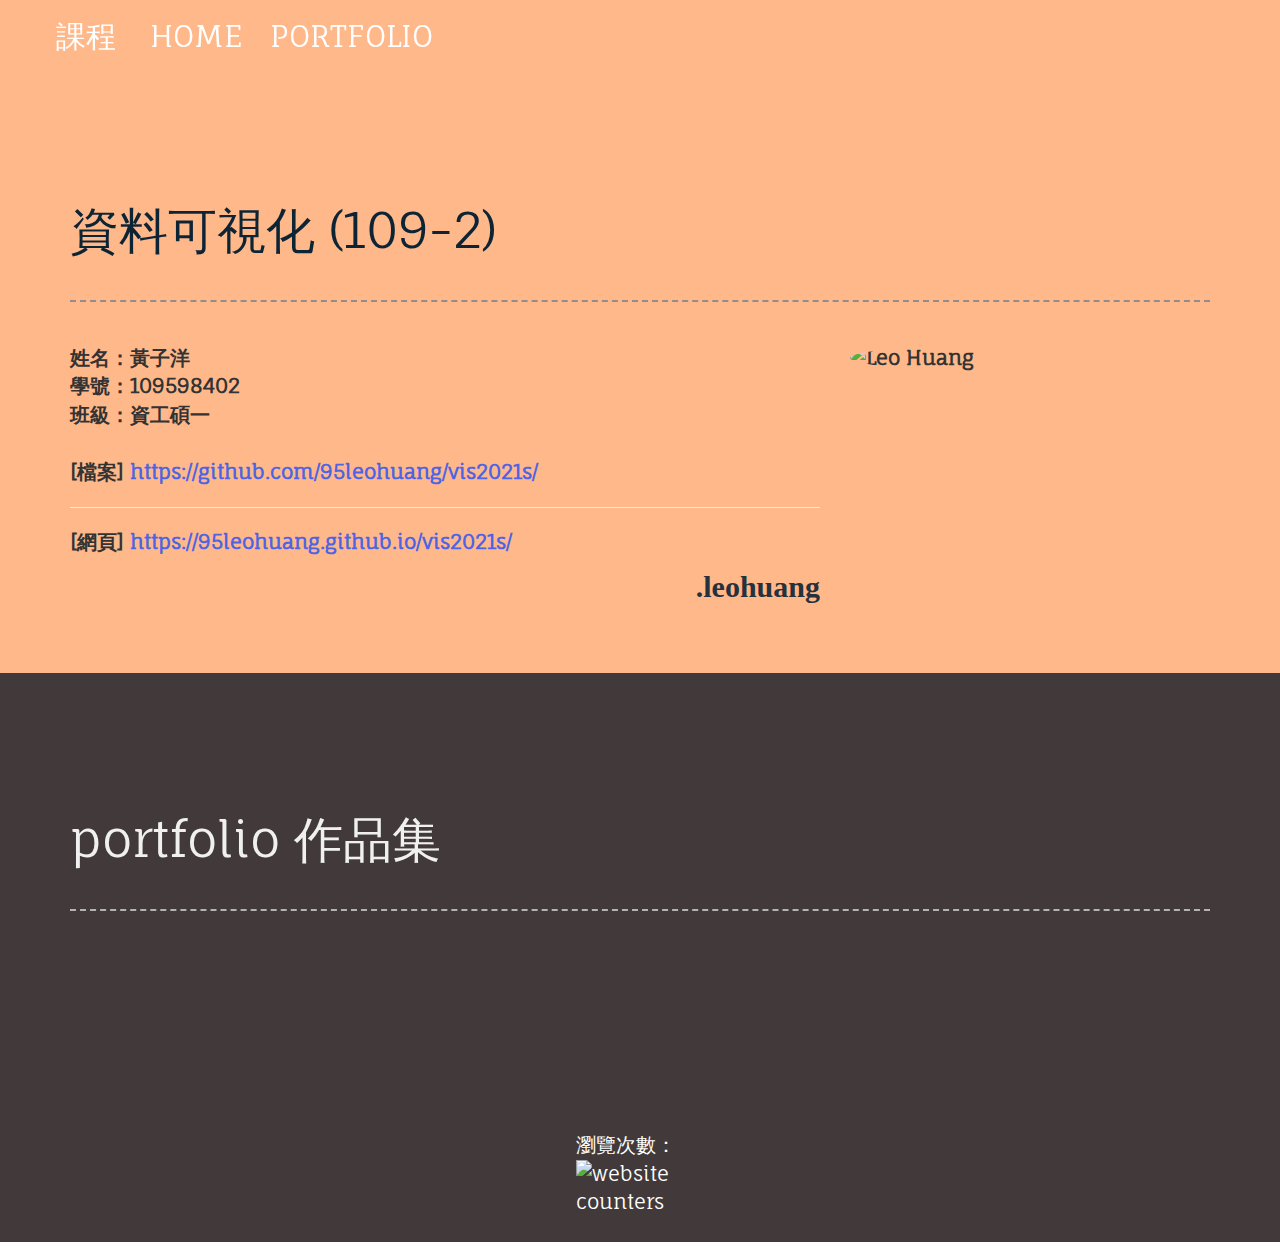
==== index.html @ 287a061d "【Feat】 - add title icon" ====
<!DOCTYPE html>
<html lang="en">

<head>
    <meta charset="UTF-8">
    <title> 資料可視化作品集 </title>
    <link rel='stylesheet' href='https://maxcdn.bootstrapcdn.com/bootstrap/3.3.5/css/bootstrap.min.css'>
    <link rel="stylesheet" href="./style.css">
    <link href='https://fonts.googleapis.com/css?family=Fauna+One' rel='stylesheet' type='text/css'>
    <link href='https://fonts.googleapis.com/earlyaccess/cwtexkai.css' rel='stylesheet' type='text/css'>
    <link rel="icon" href="/Taipei-Tech-Logo.png" type="image/x-icon">
</head>

<body>
    <header>
        <div id="nav">
            <ul>
                <div class="dropdown">
                    <button class="dropbtn">課程</button>
                    <div class="dropdown-content">
                        <a href="https://95leohuang.github.io/ca2021s/" data-offset="-140">電腦動畫(109-2)</a>
                        <a href="https://95leohuang.github.io/vis2021s/" data-offset="-139">資料可視化(109-2)</a>
                    </div>
                </div>
                <li><a href="#about" class="scroller" style="font-family: 'Fauna One', serif;" data-offset="-140">HOME</a></li>
                <li><a href="#portfolio" class="scroller" style="font-family: 'Fauna One', serif;" data-offset="-139">PORTFOLIO</a></li>
            </ul>
        </div>
    </header>

    <!-- LANDING PAGE -->
    <section id="home" class="hidden">
        <!-- OVERLAY -->
        <div class="overlay">
            <!-- PRIMARY NAVIGATION -->
            <nav role="navigation">
                <ul class="vertical-list">
                    <li><a href="#home">Home</a></li>
                    <li><a href="#about">About me</a></li>
                    <li><a href="#portfolio">Portfolio</a></li>
                    <li><a href="#contact">Contact Me</a></li>
                </ul>
            </nav>
            <!-- END OF PRIMARY NAVIGATION -->

            <!-- CONTAINER -->
            <div class="container">
                <h1><span class="logo">lab</span><small>web / automation development</small></h1>
                <ul class="social-links vertical-list">
                    <li><a href="https://twitter.com/" class="noir twitter" target="_blank">Twitter</a></li>
                    <li><a href="" class="noir linkedin" target="_blank">...</a></li>
                    <li><a href="" class="noir freecodecamp" target="_blank">....</a></li>
                </ul>
            </div>
            <!-- END OF CONTAINER -->
        </div>
        <!-- END OF OVERLAY -->
    </section>
    <!-- END OF LANDING PAGE -->

    <!-- ABOUT -->
    <section id="about">
        <div class="container" style="padding-bottom: 5%;">
        </div>
    </section>
    <section id="about">
        <!-- CONTAINER -->
        <div class="container" style="padding-bottom: 5%;">
            <h2>資料可視化 (109-2)</h2>
            <div class="row info">
                <div class="col-sm-8">
                    <table>
                        <tr>
                            <td>姓名：</td>
                            <td>黃子洋</td>
                        </tr>
                        <tr>
                            <td>學號：</td>
                            <td>109598402</td>
                        </tr>
                        <tr>
                            <td>班級：</td>
                            <td>資工碩一</td>
                        </tr>
                    </table>
                    <br> [檔案] <a href="https://github.com/95leohuang/vis2021s/" style="color: rgb(77, 100, 228);">https://github.com/95leohuang/vis2021s/</a>
                    <hr> [網頁] <a href="https://95leohuang.github.io/vis2021s/" style="color: rgb(77, 100, 228);">https://95leohuang.github.io/vis2021s/</a>
                    <p></p>
                    <span class="signature">.leohuang</span>
                </div>

                <div class="col-md-4">
                    <img src="https://hips.hearstapps.com/hmg-prod.s3.amazonaws.com/images/sid0053459-1611141045.jpeg?crop=0.538xw:0.957xh;0.240xw,0&resize=640:*" alt="Leo Huang" class="img-responsive img-circle">
                </div>
            </div>

            <div id="skill-set" class="hidden">
                <h3>Skills</h3>
                <ul class="vertical-list">
                    <li>
                        <ul class="vertical-list skills" id="web-development-skills">
                            <li>HTML</li>
                            <li>CSS</li>
                            <li>JavaScript</li>
                        </ul>
                    </li>
                    <li>
                        <ul class="vertical-list skills" id="automation-skills">
                            <li>AutoHotKey</li>
                        </ul>
                    </li>

                    <li>
                        <ul class="vertical-list skills" id="misc-skills">
                            <li>Regular Expressions</li>
                        </ul>
                    </li>
                </ul>
            </div>
        </div>
        <!-- END OF CONTAINER -->
    </section>
    <!-- END OF ABOUT -->

    <!-- PORTFOLIO -->
    <section id="portfolio">

        <!-- CONTAINER -->
        <div class="container">
            <h2>portfolio 作品集</h2>
        </div>
        <!-- END OF CONTAINER -->

        <div id="portfolioContainer" class="container">
            <section class="hidden">
                <!-- OVERLAY -->
                <div class="overlay" onclick="location.href='./lab00/index.html'">
                    <!-- DESCRIPTION -->
                    <div class="description">
                        <p style="font-size:medium;">
                            上傳第一份svg檔案.
                        </p>

                        <h6>Tools<span class="glyphicon glyphicon-cog"></span></h6>
                        <ul class="tools vertical-list">
                            <li>SVG</li>
                        </ul>
                    </div>
                    <!-- END OF DESCRIPTION -->

                    <img src="./lab00/1.svg" alt="LAB 00" height="300">
                    <h4 class="heading">LAB 00<span class="glyphicon glyphicon-hand-up"></span>github / python 指令 http.server / localhost</h4>
                </div>


                <!-- END OF OVERLAY -->
            </section>
            <!-- END OF SECTION -->

    </section>
    <!-- END OF PORTFOLIO -->

    <!-- CONTACT PAGE -->
    <section id="contact" class="hidden">
        <div class="overlay">
            <div class="container">
                <h2>get in touch...</h2>

                <div class="row">
                    <div class="col-lg-9">
                        <form role="form" method="POST">
                            <div class="form-group">
                                <label for="nameTXT">Your Name</label>
                                <input type="text" id="nameTXT" name="nameTXT">
                            </div>

                            <div class="form-group">
                                <label for="emailTXT">Email Address</label>
                                <input type="email" id="emailTXT" name="emailTXT">
                            </div>

                            <div class="form-group">
                                <label for="subjectTXT">Subject</label>
                                <input type="text" id="subjectTXT" name="subjectTXT">
                            </div>

                            <div class="form-group">
                                <label for="messageTXT">Message</label>
                                <textarea cols="36" rows="8" id="messageTXT" name="messageTXT"></textarea>
                            </div>

                            <button type="submit" class="noir" id="submitBTN" name="submitBTN"><span
									class="glyphicon glyphicon-send"></span>Send</button>
                        </form>
                    </div>

                    <div class="col-lg-3 overflow">
                        <ul class="social-links vertical-list">
                            <li><a href="https://twitter.com/labDevelopments" class="noir twitter" target="_blank">Twitter</a></li>
                            <li><a href="https://www.planecode.co.uk" class="noir linkedin" target="_blank">Blog</a>
                            </li>
                            <li><a href="https://www.freecodecamp.com/labriffa" class="noir freecodecamp" target="_blank">freeCodeCamp</a></li>
                        </ul>
                    </div>
                </div>
            </div>
        </div>
    </section>
    <!-- END OF CONTACT PAGE -->

    <!-- VISITOR -->
    <section id="visitor">
        <!-- https://www.freecounterstat.com" title="free counters" -->
        <p>瀏覽次數：
            <img src="https://counter6.stat.ovh/private/freecounterstat.php?c=4xp4p35da79q4kdstlllm3tlbmlhjc61" title="website counters" alt="website counters"></p>
    </section>
    <!-- END OF VISITOR -->

    <!-- POPUP -->
    <section id="popupContainer">
    </section>
    <!-- END OF POPUP -->

    <!-- partial -->
    <script src='https://cdnjs.cloudflare.com/ajax/libs/jquery/2.1.3/jquery.min.js'></script>
    <script src="https://d3js.org/d3.v3.js"></script>
    <script src="./script.js"></script>
</body>

</html>
---- style.css ----
body {
    font-family: "Fauna One", serif;
    font-size: 20px;
}

li {
    list-style: none;
}

a {
    color: white;
}

a:hover,
a:focus {
    color: white;
    text-decoration: none;
}

h1 {
    color: white;
    text-align: center;
    margin-top: 4%;
    font-size: 412.5%;
}

h1>small {
    display: block;
    color: white;
}

h2 {
    font-size: 245%;
    margin-top: 140px;
}

h2:after {
    display: block;
    margin: 42px 0;
    content: "";
}

h3 {
    font-weight: bold;
}

h4 {
    font-size: 92%;
}

h6 {
    color: #f0f0f0;
}

h1 .logo {
    font-size: 230%;
    font-family: "Brush Script MT", cursive;
    width: 200px;
    margin-left: -20px;
}


/* ELEMENTS */

.noir {
    display: block;
    background-color: black;
    padding: 18px;
    border: 3px solid white;
}

.vertical-list li {
    float: left;
}

.blue-border {
    border: 2px solid #114190;
}

.magenta-border {
    border: 2px solid #e11a61;
}

.purple-border {
    border: 2px solid #9d1098;
}

.red-border {
    border: 2px solid #9d102b;
}


/* END OF ELEMENTS */

.overflow {
    overflow: hidden;
}

.overlay {
    background-color: rgba(4, 14, 22, 0.83);
    height: 100%;
    width: 100%;
    padding-bottom: 80px;
}

.hidden {
    display: none;
}

.CenterContainer {
    position: relative;
}

.closeBg {
    border-radius: 25px;
    position: absolute;
    top: 15px;
    right: 12px;
    width: 30px;
    height: 30px;
    background-color: white;
}

.AbsoluteCenter {
    border-radius: 25px;
    height: 90%;
    /* Set your own height: percents, ems, whatever! */
    width: 80%;
    /* Set your own width: percents, ems, whatever! */
    overflow: auto;
    /* Recommended in case content is larger than the container */
    margin: auto;
    /* Center the item vertically & horizontally */
    position: fixed;
    /* Break it out of the regular flow */
    top: 0;
    left: 0;
    bottom: 0;
    right: 0;
    background-color: azure;
    -webkit-animation-name: cssAnimation;
    -webkit-animation-duration: 0.5s;
    -webkit-animation-iteration-count: 1;
    -webkit-animation-timing-function: ease;
    -webkit-animation-fill-mode: forwards;
    /* Set the bounds in which to center it, relative to its parent/container */
}

@-webkit-keyframes cssAnimation {
    from {
        -webkit-transform: scaleX(0%) scaleY(0%);
    }
    to {
        -webkit-transform: scaleX(100%) scaleY(100%);
    }
}

#nav {
    background: url("http://thumb1.shutterstock.com/display_pic_with_logo/1487123/134611310/stock-vector-colorful-geometric-background-with-triangles-vector-eps-134611310.jpg");
    position: fixed;
    z-index: 1000;
    top: 0;
    left: 0;
    width: 100%;
    font-family: 'cwTeXKai', serif;
    font-size: 30px;
}

#nav ul {
    list-style: none;
}

#nav li {
    display: inline-block;
    padding: 10px;
}

#nav li:hover {
    background: aquamarine;
}

#nav li:hover a {
    color: black;
}

.dropbtn {
    background-color: transparent;
    padding: 16px;
    border: none;
    color: white;
}

.dropdown {
    position: relative;
    display: inline-block;
}

.dropdown-content {
    display: none;
    position: absolute;
    background-color: aquamarine;
    min-width: 160px;
    box-shadow: 0px 8px 16px 0px rgba(0, 0, 0, 0.2);
    z-index: 1;
}

.dropdown-content a {
    color: black;
    padding: 12px 16px;
    text-decoration: none;
    display: block;
    width: 300px;
}

.dropdown-content a:hover {
    background-color: rgb(127, 193, 255);
}

.dropdown:hover .dropdown-content {
    display: block;
}

.dropdown:hover .dropbtn {
    color: black;
    background-color: aquamarine;
}

.AbsoluteCenter90 {
    height: 95%;
    /* Set your own height: percents, ems, whatever! */
    width: 100%;
    /* Set your own width: percents, ems, whatever! */
    overflow: auto;
    /* Recommended in case content is larger than the container */
    margin: auto;
    /* Center the item vertically & horizontally */
    position: absolute;
    /* Break it out of the regular flow */
    top: 10;
    left: 0;
    bottom: 0;
    right: 0;
    z-index: 2000;
    /* Set the bounds in which to center it, relative to its parent/container */
}

.AbsoluteFullCenter {
    z-index: 2000;
    height: 100%;
    /* Set your own height: percents, ems, whatever! */
    width: 100%;
    /* Set your own width: percents, ems, whatever! */
    overflow: auto;
    /* Recommended in case content is larger than the container */
    margin: auto;
    /* Center the item vertically & horizontally */
    position: fixed;
    /* Break it out of the regular flow */
    top: 0;
    left: 0;
    bottom: 0;
    right: 0;
    background-color: rgb(0 0 0 / 50%);
    /* Set the bounds in which to center it, relative to its parent/container */
}

#visitor {
    background-color: #423a3a;
}

#visitor p {
    display: block;
    margin-left: auto;
    margin-right: auto;
    margin-top: 0;
    padding-top: 0;
    padding-bottom: 2%;
    width: 10%;
    color: white;
}

#close {
    position: absolute;
    right: 0px;
    color: red;
    font-size: 40px;
    padding: 10px;
}

#close:hover {
    color: crimson;
    font-size: 45px;
    padding: 5px;
}

#home {
    background: url("https://static.pexels.com/photos/232/apple-iphone-books-desk-large.jpg") no-repeat;
    width: 100%;
    background-size: cover;
}

#home nav {
    margin: 0 auto;
    width: 700px;
    padding-top: 80px;
}

#home nav ul {
    overflow: hidden;
}

#home nav ul li {
    width: 25%;
}

#home nav a {
    padding: 16px;
    padding-right: 30px;
    display: table-cell;
}

#home nav.fixed {
    position: fixed;
    top: 0;
    left: 0;
    width: 100%;
    background-color: black;
    z-index: 999;
    padding: 0;
    transition: background-color 0.8s;
}

#home nav.fixed ul {
    max-width: 700px;
    margin: 0 auto;
}

#about::before {
    /* height: 0px;
	width: 0px;
	border-left: 30px solid transparent;
	border-right: 30px solid transparent;
	border-top: 30px solid #131c23;
	margin: 0 auto;
	content: "";
	display: block; */
}

#about {
    background-color: #ffb88a;
}

.social-links {
    margin-top: 100px;
    overflow: hidden;
    padding: 0;
    display: table;
    margin: 0 auto;
    margin-top: 90px;
}

.social-links li {
    display: inline-table;
    margin-right: 10px;
}

.twitter {
    border-color: #55acee;
}

.linkedin {
    border-color: #0077b5;
}

.freecodecamp {
    border-color: #4a2b0f;
}

.twitter:hover {
    background-color: #55acee;
    transition: background-color 0.4s;
}

.linkedin:hover {
    background-color: #0077b5;
    transition: background-color 0.4s;
}

.freecodecamp:hover {
    background-color: #4a2b0f;
    transition: background-color 0.4s;
}

#about .info {
    font-weight: bolder;
    display: flex;
    flex-direction: row;
}

#about h2 {
    color: #0d2435;
}

#about h2::after {
    border-bottom: 2px dashed #918d8d;
}

#about .info p {
    line-height: 270%;
}

#about .signature {
    font-family: "Brush Script MT", cursive;
    font-size: 150%;
    float: right;
    color: #0d2435;
    opacity: 0.9;
}

#skill-set {
    margin-top: 80px;
    padding-bottom: 80px;
}

#skill-set ul {
    overflow: hidden;
}

#web-development-skills {
    background-color: #114190;
}

#automation-skills {
    background-color: #e11a61;
}

#misc-skills {
    background-color: #9d1098;
}

.skills {
    color: white;
}

.skills li {
    padding: 20px;
}

#portfolio {
    background-color: #423a3a;
    padding-bottom: 80px;
}

#portfolio h2 {
    color: #f0f0f0;
    margin-bottom: 140px;
}

#portfolio h2:after {
    border-bottom: 2px dashed #b4b4b4;
}

#portfolio .row {
    margin: 0px;
    box-sizing: border-box;
    padding: 0 60px;
}

#portfolio .heading {
    color: #f0f0f0;
    padding: 15px;
    text-align: center;
    position: absolute;
    font-size: 25px;
    letter-spacing: 2px;
    font-weight: 900;
}

#portfolio .heading span {
    color: #635757;
    display: block;
    margin: 40px 0px;
    font-size: 200%;
}

#portfolio .description {
    position: absolute;
    top: 0px;
    left: 0px;
    padding: 15px;
}

#portfolio .description>* {
    display: none;
}

#portfolio .description>h6 {
    font-size: 72%;
}

#portfolio .description>p {
    font-size: 20px;
}

#portfolio p {
    color: #f0f0f0;
    /*display: none;*/
    margin-bottom: 30px;
    line-height: 230%;
}

#portfolio p,
.tools {
    width: 100%;
}

.description span {
    margin-left: 10px;
}

.description .tools {
    margin-top: 20px;
    overflow: hidden;
}

.description .tools li {
    margin-right: 10px;
    padding: 10px;
    -webkit-text-stroke: 2px black;
    font-family: sans;
    color: red;
    font-size: large;
}

#portfolio div section {
    cursor: pointer;
}

#portfolio div:nth-child(odd) section {
    background-color: #483f3f;
    padding: 10px;
    border: 3px solid #4d4343;
}

#portfolio div:nth-child(even) section {
    background-color: #3d3636;
    padding: 10px;
    border: 3px solid #393333;
}

#portfolio img {
    width: 100%;
}

#portfolio section {
    height: 100%;
    margin-bottom: 20px;
}

#portfolio .overlay {
    position: relative;
    padding-bottom: 0px;
    min-height: 550px;
    overflow: auto;
}

#portfolio .description h4 {
    color: white;
}

#portfolio .heading {
    position: relative;
    margin: 0 auto;
}

#portfolio section {
    width: 50%;
    float: left;
}

#portfolio section:hover .overlay img {
    opacity: 0;
    transition: opacity 0.32s;
}

#portfolio section:hover .description {
    top: 140px;
    transition: top 0.5s;
}

#portfolio section:hover .overlay .heading span {
    -webkit-transform: rotate(180deg);
    position: relative;
    top: -80px;
    left: -30px;
    color: rgba(4, 14, 22, 0.83);
}

#portfolio section:hover .overlay .description>* {
    display: block;
}

#portfolio section:hover .overlay .heading {
    position: absolute;
    top: -60px;
    transition: top 0.9s;
}

#contact {
    background: url("https://res.cloudinary.com/dj7k0lade/image/upload/v1526689027/codepen/portfolio/map.jpg") no-repeat;
    background-size: cover;
}

#contact .overlay {
    background: rgba(0, 0, 0, 0.968);
}

#contact h2 {
    color: white;
}

#contact h2:after {
    border-bottom: 2px dashed white;
}

#contact form {
    position: relative;
}

#contact .form-group label {
    display: block;
    color: white;
    font-weight: normal;
}

#contact .form-group input,
#contact .form-group textarea {
    outline: none;
    border: 0;
    border-bottom: 6px solid #114190;
    padding: 9px;
    background-color: #2b2b2b;
    color: white;
}

#contact .form-group input#emailTXT {
    width: 75%;
    border-bottom: 6px solid #e11a61;
}

#contact .form-group input#emailTXT {
    border-bottom: 6px solid #e11a61;
}

#contact .form-group input#subjectTXT {
    width: 55%;
    border-bottom: 6px solid #9d1098;
}

#contact .form-group input#messageTXT {
    border-bottom: 6px solid #9d1098;
}

#contact .form-group #messageTXT {
    border-bottom: 6px solid #9d102b;
    resize: none;
}

#contact #submitBTN {
    color: white;
}

#contact #submitBTN:hover {
    background-color: white;
    color: black;
    transition: background-color 0.4s;
}

#contact #submitBTN span {
    margin-right: 20px;
}

#contact .social-links li {
    margin-bottom: 20px;
}


/* Media Queries */

@media screen and (max-width: 1200px) {
    #portfolio [class^="col"] section {
        width: 80%;
        margin-right: auto;
        margin-left: auto;
        margin-bottom: 10px;
        min-height: 400px;
    }
    #portfolio .overlay {
        width: 100%;
        height: auto;
    }
    #portfolio section:hover .overlay .heading span {
        -webkit-transform: rotate(90deg);
        top: 70px;
        left: -240px;
        position: relative;
    }
}

@media screen and (max-width: 790px) {
    body {
        font-size: 18px;
        text-align: center;
    }
    h2 {
        margin-top: 80px;
    }
    input {
        text-align: center;
    }
    #about img {
        display: block;
        margin: 0 auto;
        width: 30%;
    }
    #about .info {
        flex-direction: column-reverse;
    }
    #skill-set .skills {
        margin-top: 20px;
    }
    form {
        text-align: left;
    }
    #portfolio .description p {
        margin-top: 40px;
    }
    #portfolio section {
        font-size: 10px;
    }
    #portfolio .overlay>* {
        font-size: 200%;
    }
    #portfolio p,
    h6 {
        text-align: left;
    }
    #contact textarea {
        width: 90%;
    }
}

@media screen and (max-width: 570px) {
    #home nav {
        width: inherit;
    }
    #about .signature {
        float: none;
    }
    #portfolio h2 {
        margin-bottom: 0;
    }
    #portfolio section img {
        display: none;
    }
    #portfolio section {
        width: 100%;
    }
    #portfolio .description>* {
        display: block;
    }
    #portfolio .description {
        display: table-footer-group;
    }
    #portfolio .heading {
        display: table-header-group;
        font-size: 180%;
        text-align: left;
    }
    #portfolio .overlay {
        min-height: auto;
        padding: 20px;
    }
    #portfolio .description {
        top: 100px;
        position: static;
    }
    #portfolio section {
        min-height: auto;
    }
    #portfolio section:hover .overlay .heading {
        position: relative;
        top: -0px;
        color: white;
        -webkit-transition: none;
    }
    #portfolio .heading span {
        display: none;
    }
}

@media screen and (max-width: 480px) {
    .social-links li {
        display: block;
        width: 100%;
    }
    .social-links {
        width: 100%;
    }
    h1 {
        font-size: 300%;
    }
    #about img {
        width: 60%;
    }
    #skill-set #web-development-skills::before {
        display: none;
    }
    #skill-set .skills {
        width: 100%;
        display: block;
    }
    #portfolio .overlay {
        height: 70%;
    }
}
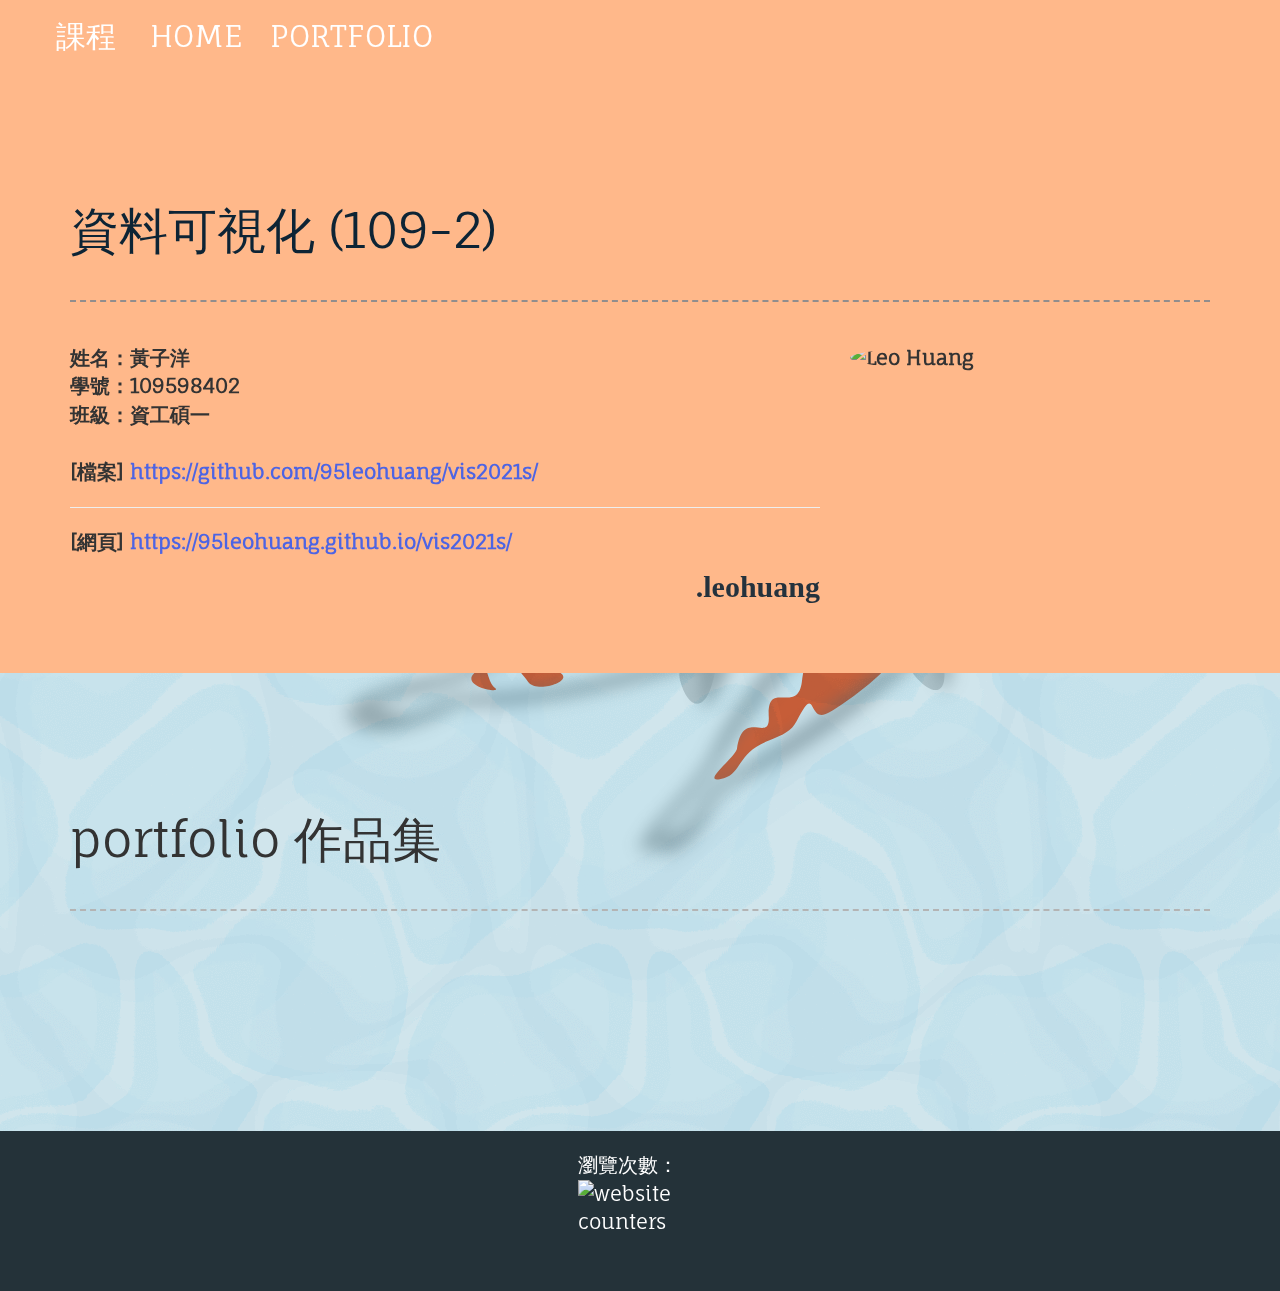
==== commit a00d8dd7: "【Feat】 - hompage add fish animation" ====
--- a/index.html
+++ b/index.html
@@ -8,7 +8,7 @@
     <link rel="stylesheet" href="./style.css">
     <link href='https://fonts.googleapis.com/css?family=Fauna+One' rel='stylesheet' type='text/css'>
     <link href='https://fonts.googleapis.com/earlyaccess/cwtexkai.css' rel='stylesheet' type='text/css'>
-    <link rel="icon" href="/Taipei-Tech-Logo.png" type="image/x-icon">
+    <link rel="icon" href="./Taipei-Tech-Logo.png" type="image/png">
 </head>
 
 <body>
@@ -157,6 +157,84 @@
             </section>
             <!-- END OF SECTION -->
 
+            <svg xmlns:rdf="http://www.w3.org/1999/02/22-rdf-syntax-ns#" xmlns="http://www.w3.org/2000/svg" height="100%" width="100%" version="1.1" xmlns:cc="http://creativecommons.org/ns#" xmlns:xlink="http://www.w3.org/1999/xlink" viewBox="0 0 800 600" xmlns:dc="http://purl.org/dc/elements/1.1/"
+                style="background-color: rgba(128, 255, 255, 0.0); position: fixed; top: 0px; left: 0px; border: none; z-index: -2;" class="" id="fish">
+      
+                <defs>
+                 <linearGradient id="c">
+                  <stop style="stop-color:#fff" offset="0"></stop>
+                  <stop style="stop-color:#fff;stop-opacity:.5" offset="1"></stop>
+                 </linearGradient>
+                 <linearGradient id="d">
+                  <stop style="stop-color:#fff" offset="0"></stop>
+                  <stop style="stop-color:#999;stop-opacity:.5" offset="1"></stop>
+                 </linearGradient>
+                 <filter id="f" style="color-interpolation-filters:sRGB" height="1.3425" width="1.0727" y="-.17124" x="-.036372">
+                  <feGaussianBlur stdDeviation="14.440955"></feGaussianBlur>
+                 </filter>
+                 <linearGradient id="a" y2="351.82" xlink:href="#d" gradientUnits="userSpaceOnUse" x2="318.77" gradientTransform="matrix(.37288 0 0 .37288 -80.676 -131.19)" y1="350.78" x1="231.86"></linearGradient>
+                 <linearGradient id="b" y2="357.85" xlink:href="#c" gradientUnits="userSpaceOnUse" x2="846.56" gradientTransform="matrix(.37288 0 0 .37288 -80.676 -131.19)" y1="332.56" x1="725.25"></linearGradient>
+                 <filter id="e" style="color-interpolation-filters:sRGB" height="1.2108" width="1.0839" y="-.10538" x="-.041939">
+                  <feGaussianBlur stdDeviation="5.629441"></feGaussianBlur>
+                 </filter>
+                </defs>
+               
+                 <g transform="scale (-1, 1)">
+                 <animateMotion repeatCount="indefinite" dur="120s" rotate="auto" path="M 419.5972,417.26563 C 528.38846,374.24226 847.9568,314.62927 869.6762,111.3908 242.34063,-91.716151 22.747065,173.16756 -72.947478,526.67616 553.22353,456.20976 229.82705,-5.4044452 753.53301,-68.455061 763.53137,121.11988 653.45358,633.39294 32.862669,652.85276 99.111773,540.00886 296.35445,466.00409 419.5972,417.26563 Z"></animateMotion>
+                  <path style="fill-rule:evenodd;fill:url(#a)" d="M 0,-26.10285 C 23.043887,-70.9619 39.831512,-62.40596 38.061354,-39.59567 36.593575,-20.68186 0,-26.10285 0,-26.10285 Z m 0,49.879888 c 23.043887,44.85905 39.831512,36.30311 38.061354,13.49282 C 36.593575,18.356048 0,23.777038 0,23.777038 Z">
+                   <animateTransform attributeName="transform" values="1,1; 0.7,1; 1,1" dur="2.5s" type="scale" repeatCount="indefinite"></animateTransform>
+                  </path>
+                  <path style="fill-rule:evenodd;fill:url(#b)">
+                   <animate attributeName="d" values="m-64.63-3.5641c0.41199-19.733 43.925-30.107 96.97-26.684 41.329 2.6669 85.657 14.306 130.05 16.898 34.305 2.0031 79.135-32.181 74.104-16.011-10.42 33.494-41.73 17.825-72.17 33.045-40.63 20.314-93.975 22.033-135.04 21.043-54.985-1.326-94.331-8.154-93.91-28.291;
+               
+                    m-64.453-1.635c2.5983-19.566 41.039-24.959 94.173-26.477 41.398-1.1825 95.504-0.04932 136.48 17.206 31.671 13.336 89.37 25.663 73.519 31.624-32.83 12.347-43.6-19.11-77.38-14.921-45.08 5.591-89.581 18.285-130.56 21.112-54.874 3.7865-98.886-8.5784-96.235-28.544;
+               
+                    m-64.63-3.5641c0.41199-19.733 43.925-30.107 96.97-26.684 41.329 2.6669 85.657 14.306 130.05 16.898 34.305 2.0031 79.135-32.181 74.104-16.011-10.42 33.494-41.73 17.825-72.17 33.045-40.63 20.314-93.975 22.033-135.04 21.043-54.985-1.326-94.331-8.154-93.91-28.291" dur="4s" repeatCount="indefinite"></animate>
+                  </path>
+                  <path style="fill:#fc4504;fill-rule:evenodd">
+                   <animate attributeName="d" values="m150.08 3.1187c4.4377-8.5618-6.0822-22.461 9.946-14.458 9.5966 4.7919-12.581 19.543-9.946 14.458m-45.216 6.1688c6.9071-10.674-7.2164-33.259 14.173-24.458 17.362 7.1443 11.972 11.424 8.7488 22.34-2.6763 9.0623-27.673 9.4594-22.922 2.1176m-149.54-8.9573c12.73-5.5753 6.8366-27.75 30.956-22.682 6.3371 1.3317 6.269 8.1163 31.114-4.0824 3.5474-1.7418 79.819-6.0411 56.785 21.4-11.919 14.192 29.278 11.094-10.929 24.706-20.188 6.835-53.801 0.427-39.523-15.184 7.526-8.2279-8.467-11.516-20.576 3.685-15.612 19.599-75.285 4.18-47.832-7.8432;
+               
+                    m149.36 1.7748c6.1157-7.4563 0.009-23.598 13.291-11.576 7.9526 7.1982-16.923 16.004-13.291 11.576m-44.26 2.9962c6.6035-10.864-7.2717-33.541 14.058-24.595 17.313 7.2616 12.092 11.954 8.3459 22.702-3.11 8.9227-26.946 9.3656-22.404 1.8929m-149.93-0.7982c12.989-4.9434 6.8297-26.792 30.983-21.886 6.3459 1.2889 5.7174 8.4141 29.749-5.3171 3.4314-1.9606 77.993-13.542 57.775 16.035-10.46 15.297 30.252 7.8723-8.288 25.668-19.351 8.936-54.498 5.237-41.227-11.238 6.996-8.6837-9.03-10.598-20.655 4.975-14.988 20.08-76.351 2.424-48.34-8.2373;
+               
+                    m150.08 3.1187c4.4377-8.5618-6.0822-22.461 9.946-14.458 9.5966 4.7919-12.581 19.543-9.946 14.458m-45.216 6.1688c6.9071-10.674-7.2164-33.259 14.173-24.458 17.362 7.1443 11.972 11.424 8.7488 22.34-2.6763 9.0623-27.673 9.4594-22.922 2.1176m-149.54-8.9573c12.73-5.5753 6.8366-27.75 30.956-22.682 6.3371 1.3317 6.269 8.1163 31.114-4.0824 3.5474-1.7418 79.819-6.0411 56.785 21.4-11.919 14.192 29.278 11.094-10.929 24.706-20.188 6.835-53.801 0.427-39.523-15.184 7.526-8.2279-8.467-11.516-20.576 3.685-15.612 19.599-75.285 4.18-47.832-7.8432" dur="4s" repeatCount="indefinite"></animate>
+                  </path>
+                  <path style="opacity:.5;filter:url(#e);fill:#4d4d4d;fill-rule:evenodd">
+                   <animate attributeName="d" values="m -57.196708,-2.581001 c -0.87019,-15.056 31.404,-23.909 74.478,-23.539 42.995,0.3688 94.881998,11.655 143.859998,14.907 34.288,2.2763 71.12742,-26.592635 64.25342,-14.189635 l 23.19427,-1.599421 c -1.77488,-8.558558 -21.27704,-10.820061 -67.76698,5.949057 -19.24,6.939 -63.20944,-6.106966 -158.303686,-15.658864 -10.577423,-1.062467 14.196372,-38.315618 -5.919168,-21.366602 l 0.0022,0 c -9.2450678,7.365602 -20.7505,20.303696 -29.653,21.264466 -83.2062,8.979 -76.9662,58.5991 -0.2172,66.365 8.568,0.867 7.1723523,7.843411 22.232,21.476 C 36.05738,75.553814 8.4331647,30.424186 19.047812,30.340534 161.73976,29.216 163.8751,1.6248725 185.1651,2.753 c 38.554,2.0429231 65.96264,-17.079311 63.6823,-28.075304 l -24.09875,0.953362 c -17.01,30.6809999 -30.80236,12.492941 -62.00236,26.085941 -47.22,20.568 -104.789998,20.064 -146.899998,17.598 -42.971,-2.517 -72.305,-8.971 -73.052,-21.896;
+               
+                    m -57.182838,0.103 c 0.329,-15.077 29.974,-20.682 72.987,-23.012 42.934,-2.325 101.589998,-2.787 147.889998,13.529 32.41,11.422 79.60606,20.916788 65.77606,24.026788 l 21.36631,3.297472 C 255.70435,9.8745943 240.251,-2.2681255 188.366,-10.406 c -20.2,-3.169 -47.62888,-25.963848 -165.819025,-24.265534 -10.63,0.031 15.117635,-42.70161 -9.399894,-19.725466 l 8.9e-5,0 c -9.427,9.07 -17.5321,20.9972 -26.428,22.018 -83.14367,9.54 -76.56967,59.1168 0.23033,66.365 8.573,0.809 9.729,7.681 25.386,20.622 C 41.812246,77.941212 8.6050169,34.491797 19.144017,33.223797 165.45156,18.280466 162.5105,2.125 181.0305,12.683 c 31.90486,18.184588 63.30379,16.349914 68.90154,7.070225 L 228.1781,15.034424 C 193.9481,22.728424 195.47416,-1.186 161.76416,3.505 c -51.02,7.099 -102.349998,18.844 -144.529998,19.021 -43.047,0.18 -74.695,-9.48 -74.413,-22.423;
+               
+                    m -57.196708,-2.581001 c -0.87019,-15.056 31.404,-23.909 74.478,-23.539 42.995,0.3688 94.881998,11.655 143.859998,14.907 34.288,2.2763 71.12742,-26.592635 64.25342,-14.189635 l 23.19427,-1.599421 c -1.77488,-8.558558 -21.27704,-10.820061 -67.76698,5.949057 -19.24,6.939 -63.20944,-6.106966 -158.303686,-15.658864 -10.577423,-1.062467 14.196372,-38.315618 -5.919168,-21.366602 l 0.0022,0 c -9.2450678,7.365602 -20.7505,20.303696 -29.653,21.264466 -83.2062,8.979 -76.9662,58.5991 -0.2172,66.365 8.568,0.867 7.1723523,7.843411 22.232,21.476 C 36.05738,75.553814 8.4331647,30.424186 19.047812,30.340534 161.73976,29.216 163.8751,1.6248725 185.1651,2.753 c 38.554,2.0429231 65.96264,-17.079311 63.6823,-28.075304 l -24.09875,0.953362 c -17.01,30.6809999 -30.80236,12.492941 -62.00236,26.085941 -47.22,20.568 -104.789998,20.064 -146.899998,17.598 -42.971,-2.517 -72.305,-8.971 -73.052,-21.896" dur="4s" repeatCount="indefinite"></animate>
+                  </path>
+                 </g>
+                 <g transform="scale (-1, 1)">
+                 <animateMotion repeatCount="indefinite" dur="120s" rotate="auto" path="M 561.57202,417.8979 C 639.80317,330.91264 1158.8048,-32.286305 807.5742,23.135534 155.44873,120.78147 -193.96858,459.8915 -0.17490629,655.68895 269.51401,211.50919 60.40759,66.995422 610.03294,-56.156613 639.35239,66.729819 1057.4247,612.6438 348.20287,664.65959 357.24136,534.11843 472.94889,516.43802 561.57202,417.8979 Z"></animateMotion>
+                  <path style="fill-rule:evenodd;fill:url(#a)" d="M 0.24999999,-24.85285 C 23.293887,-69.7119 39.831512,-62.40596 38.061354,-39.59567 36.593575,-20.68186 0.24999999,-24.85285 0.24999999,-24.85285 Z m 0,48.748593 C 23.293887,68.754793 39.517835,62.428135 38.061354,39.59567 37.012271,23.149774 9.3857481,25.59271 0.24999999,23.895743 Z">
+                   <animateTransform attributeName="transform" values="1,1; 0.7,1; 1,1" dur="2.5s" type="scale" repeatCount="indefinite"></animateTransform>
+                  </path>
+                  <path style="fill-rule:evenodd;fill:url(#b)">
+                   <animate attributeName="d" values="m -63.707068,-0.80588069 c 2.342415,-12.52018731 17.723913,-18.66314231 44.161795,-22.79066131 14.529774,-2.268407 30.456631,-4.118513 49.289343,-4.98387 20.136749,-0.925279 43.851696,-0.745909 66.02159,2.021635 23.37917,2.918503 50.38316,9.182888 71.16503,18.6178961 7.56919,3.4364259 17.47339,6.6303312 26.46699,9.559356 C 221.58375,10.798086 251.60459,22.804415 239.37482,26.71092 215.01686,34.491485 213.6378,25.441372 186.43253,12.568195 179.56775,9.3198727 171.79125,7.7677504 162.60704,8.6498217 139.31158,10.88717 117.8955,14.667525 94.531832,18.148164 72.542306,21.424089 52.601298,24.681609 32.760441,26.397263 13.832529,28.033973 -4.8081667,28.320889 -19.425769,26.429053 -47.12899,22.84365 -66.131683,12.153667 -63.707068,-0.80587769 l 0,0;
+               
+                    m -64.641074,-3.0503306 c -0.408236,-12.7308814 18.935881,-22.3279334 45.500696,-25.5386354 14.5995343,-1.764542 33.246773,-1.351992 52.036318,0.188431 20.090593,1.647086 40.13711,4.618072 62.313464,7.333375 23.385986,2.863412 43.814176,5.504917 66.626786,6.205194 8.30883,0.255056 16.69224,-1.119731 25.77246,-3.768044 28.45756,-8.299853 50.48974,-27.560102 47.29946,-15.124257 -6.35404,24.7683958 -16.88874,22.494657 -47.02767,28.1390851 -7.46474,1.3979983 -15.50698,3.3766891 -23.64241,7.7289797 C 143.60275,13.153249 117.43632,20.106887 94.080913,23.642564 72.099166,26.970288 48.782988,27.339015 28.885207,26.513554 9.9029902,25.726075 -6.2076389,23.807085 -20.751068,21.410832 -48.313716,16.869464 -64.218514,10.127302 -64.641074,-3.0503306 l 0,0;
+               
+                    m -63.707068,-0.80588069 c 2.342415,-12.52018731 17.723913,-18.66314231 44.161795,-22.79066131 14.529774,-2.268407 30.456631,-4.118513 49.289343,-4.98387 20.136749,-0.925279 43.851696,-0.745909 66.02159,2.021635 23.37917,2.918503 50.38316,9.182888 71.16503,18.6178961 7.56919,3.4364259 17.47339,6.6303312 26.46699,9.559356 C 221.58375,10.798086 251.60459,22.804415 239.37482,26.71092 215.01686,34.491485 213.6378,25.441372 186.43253,12.568195 179.56775,9.3198727 171.79125,7.7677504 162.60704,8.6498217 139.31158,10.88717 117.8955,14.667525 94.531832,18.148164 72.542306,21.424089 52.601298,24.681609 32.760441,26.397263 13.832529,28.033973 -4.8081667,28.320889 -19.425769,26.429053 -47.12899,22.84365 -66.131683,12.153667 -63.707068,-0.80587769 l 0,0" dur="4s" repeatCount="indefinite"></animate>
+                  </path>
+                  <path style="fill:#fc4504;fill-rule:evenodd">
+                   <animate attributeName="d" values="M -1.9037077,22.625185 C -17.623574,22.198015 -44.814071,22.899999 -30.965775,3.995966 c 8.483953,-11.5812816 -4.5875,-16.907622 18.566677,-22.347946 13.09647137,-3.077157 24.828191,-17.746886 27.202169,4.993243 1.325266,12.69460656 12.054752,14.10399732 5.479038,22.2963955 -8.121845,10.1186555 -2.768717,14.2151655 -22.1858167,13.6875265 0,0 0,0 0,0 M 34.682662,9.6429645 C 47.354038,-3.3526872 4.1151884,-24.205967 48.830555,-17.736397 c 8.298545,1.200661 1.5563,-23.775733 40.772458,6.962436 17.523807,13.7354012 16.805817,-18.316612 32.180397,2.1854527 11.11671,14.824185 9.99616,-16.2500357 30.34301,3.3970383 4.16766,4.0243151 37.14875,5.15043867 19.00528,11.1301893 -12.38025,4.0802997 -17.14033,-9.2239841 -39.29057,-2.1791114 -9.30137,2.9582973 -14.92295,4.9500767 -22.1211,2.1797639 C 81.055637,-5.0925235 107.1206,12.320869 90.464013,16.335088 70.764218,21.082718 15.493281,29.323425 34.682662,9.6429645 c 0,0 0,0 0,0;
+               
+                    M -4.3008044,18.788018 C -19.915251,16.921005 -45.22239,17.720285 -31.459839,-1.2462639 -23.028417,-12.865845 -34.984524,-19.020189 -11.519435,-22.906406 1.7528934,-25.104529 16.25392,-38.016225 15.971473,-15.154259 15.813798,-2.3916378 26.307068,0.25402656 18.824607,7.6275041 9.5828129,16.734688 14.986081,21.094143 -4.3008044,18.788018 c 0,0 0,0 0,0 M 32.925776,10.140551 C 47.149209,-1.1352938 6.5462682,-26.878114 50.231496,-15.34901 c 8.107365,2.13964 1.000659,-22.007305 39.147445,10.0483456 17.045959,14.3241199 12.734209,-17.2846696 30.932929,0.757472 13.15873,13.0455189 4.73475,-16.3440536 29.58773,-2.8410345 5.09064,2.7658263 35.1109,-9.5213071 21.16431,3.533794 -9.51649,8.9081865 -18.47118,-1.4497093 -38.71736,9.9676193 -8.50182,4.7943886 -15.43694,7.3394096 -22.75143,4.8927096 -29.127648,-9.7432093 -3.49513,7.367349 -20.278738,10.812086 -19.850027,4.074101 -77.930404,5.394574 -56.390606,-11.681431 0,0 0,0 0,0;
+               
+                    M -1.9037077,22.625185 C -17.623574,22.198015 -44.814071,22.899999 -30.965775,3.995966 c 8.483953,-11.5812816 -4.5875,-16.907622 18.566677,-22.347946 13.09647137,-3.077157 24.828191,-17.746886 27.202169,4.993243 1.325266,12.69460656 12.054752,14.10399732 5.479038,22.2963955 -8.121845,10.1186555 -2.768717,14.2151655 -22.1858167,13.6875265 0,0 0,0 0,0 M 34.682662,9.6429645 C 47.354038,-3.3526872 4.1151884,-24.205967 48.830555,-17.736397 c 8.298545,1.200661 1.5563,-23.775733 40.772458,6.962436 17.523807,13.7354012 16.805817,-18.316612 32.180397,2.1854527 11.11671,14.824185 9.99616,-16.2500357 30.34301,3.3970383 4.16766,4.0243151 37.14875,5.15043867 19.00528,11.1301893 -12.38025,4.0802997 -17.14033,-9.2239841 -39.29057,-2.1791114 -9.30137,2.9582973 -14.92295,4.9500767 -22.1211,2.1797639 C 81.055637,-5.0925235 107.1206,12.320869 90.464013,16.335088 70.764218,21.082718 15.493281,29.323425 34.682662,9.6429645 c 0,0 0,0 0,0" dur="4s" repeatCount="indefinite"></animate>
+                  </path>
+                  <path style="opacity:.5;filter:url(#e);fill:#4d4d4d;fill-rule:evenodd">
+                   <animate attributeName="d" values="M 226.05103,8.1310231 C 188.26226,-6.8675384 174.99021,-8.9283532 165.9108,-14.24857 153.24245,-21.671782 126.1841,-29.773136 94.058216,-33.593995 74.03785,-35.975093 47.655521,-36.053741 17.805471,-34.818163 7.1845747,-34.378535 31.602088,-74.259367 9.7088985,-54.271641 c -9.66100299,8.820161 -11.0408028,21.029987 -23.4222005,22.66205 -41.189576,5.429437 -56.903835,16.136247 -58.968394,30.2429552 -2.259048,15.4356198 22.312689,34.7867658 61.186097,36.0855448 15.3343394,0.512329 9.7882391,7.370646 25.814628,19.852898 28.621804,22.292269 -5.1361879,-19.41801 5.447824,-20.282615 30.418537,-2.48488 52.783132,-6.211038 72.4489,-8.781969 37.331827,-4.880437 55.330067,-9.347139 69.647127,-11.536215 10.42455,-1.593915 20.94195,-0.0059 30.27381,6.970327 26.81302,20.044672 60.70704,13.581218 35.45521,-0.563914 C 196.58538,25.526447 195.90431,3.6868534 161.96653,6.2978179 137.6751,8.1666495 115.00421,11.892759 91.242574,14.867295 64.76814,18.181423 40.571446,21.679843 18.351789,22.369494 -24.675765,23.704978 -57.380119,14.078746 -56.537822,1.1598989 c 0.98113,-15.0482229 29.30844,-20.6872959 72.243546,-24.1706619 22.578917,-1.831848 49.965433,-2.937915 76.523209,-0.200051 23.850797,2.458796 51.065357,7.714357 72.456357,16.7658597 31.64827,13.3918218 75.46834,24.8458903 63.96699,26.5090053 17.37256,13.24862 34.10007,2.633928 -2.60125,-11.9330279 0,0 0,0 0,0;
+               
+                    m 213.24944,-34.499948 c -35.84435,19.18671 -44.35629,15.621724 -54.78451,14.210117 -14.55032,-1.969592 -32.84474,-4.063348 -64.979541,-7.808504 -20.025921,-2.333923 -42.248542,-5.782911 -72.040158,-8.021595 -10.600105,-0.796543 18.28284,-37.572503 -5.783056,-20.261998 -10.6197726,7.63876 -15.14736049,19.355961 -27.609963,20.15982 -41.45972,2.674228 -63.153689,20.55314 -61.614868,34.7268353 1.683784,15.5089177 20.709675,27.7173037 59.410283,31.6021027 15.2661747,1.532433 7.2869564,7.895132 21.7556266,22.153791 C 33.443102,77.725404 4.7564409,32.377583 15.369256,32.747741 45.870571,33.81158 72.122523,33.624317 91.782178,31.007059 129.1024,26.038679 153.23282,14.846812 165.60135,7.3109246 174.60714,1.8238851 186.17512,-2.198724 197.82636,-2.2003008 231.30362,-2.2048378 249.9608,-39.227606 223.36462,-27.809071 208.56979,-0.07767878 193.05298,-15.294174 162.74083,0.19011252 141.04449,11.273201 114.53849,17.338941 90.783933,20.369453 64.317381,23.745948 37.49721,22.63931 15.347764,20.744361 -27.543827,17.07486 -55.838493,10.570656 -57.144202,-2.3096072 -58.665126,-17.312888 -25.060439,-26.161607 17.988722,-24.636194 c 22.638897,0.802192 47.1277,4.250036 73.691852,6.92532 23.856526,2.402595 45.432896,4.982719 68.659866,5.094424 34.36462,0.165268 69.10494,-26.360783 63.42125,-16.224584 21.08745,-5.714099 24.30062,-24.293489 -10.51225,-5.658914 0,0 0,0 0,0;
+               
+                    M 226.05103,8.1310231 C 188.26226,-6.8675384 174.99021,-8.9283532 165.9108,-14.24857 153.24245,-21.671782 126.1841,-29.773136 94.058216,-33.593995 74.03785,-35.975093 47.655521,-36.053741 17.805471,-34.818163 7.1845747,-34.378535 31.602088,-74.259367 9.7088985,-54.271641 c -9.66100299,8.820161 -11.0408028,21.029987 -23.4222005,22.66205 -41.189576,5.429437 -56.903835,16.136247 -58.968394,30.2429552 -2.259048,15.4356198 22.312689,34.7867658 61.186097,36.0855448 15.3343394,0.512329 9.7882391,7.370646 25.814628,19.852898 28.621804,22.292269 -5.1361879,-19.41801 5.447824,-20.282615 30.418537,-2.48488 52.783132,-6.211038 72.4489,-8.781969 37.331827,-4.880437 55.330067,-9.347139 69.647127,-11.536215 10.42455,-1.593915 20.94195,-0.0059 30.27381,6.970327 26.81302,20.044672 60.70704,13.581218 35.45521,-0.563914 C 196.58538,25.526447 195.90431,3.6868534 161.96653,6.2978179 137.6751,8.1666495 115.00421,11.892759 91.242574,14.867295 64.76814,18.181423 40.571446,21.679843 18.351789,22.369494 -24.675765,23.704978 -57.380119,14.078746 -56.537822,1.1598989 c 0.98113,-15.0482229 29.30844,-20.6872959 72.243546,-24.1706619 22.578917,-1.831848 49.965433,-2.937915 76.523209,-0.200051 23.850797,2.458796 51.065357,7.714357 72.456357,16.7658597 31.64827,13.3918218 75.46834,24.8458903 63.96699,26.5090053 17.37256,13.24862 34.10007,2.633928 -2.60125,-11.9330279 0,0 0,0 0,0" dur="4s" repeatCount="indefinite"></animate>
+                  </path>
+                 </g>
+               
+               </svg>
     </section>
     <!-- END OF PORTFOLIO -->
 
--- a/style.css
+++ b/style.css
@@ -265,7 +265,8 @@
 }
 
 #visitor {
-    background-color: #423a3a;
+    background-color: #243239;
+    border: 20px solid #243239;
 }
 
 #visitor p {
@@ -447,12 +448,35 @@
 }
 
 #portfolio {
-    background-color: #423a3a;
     padding-bottom: 80px;
 }
 
+#portfolio {
+    /* background-color: rgba(137, 202, 255, 0.83); */
+    padding-bottom: 80px;
+    display: block;
+    position: relative;
+    width: 100%;
+    height: 100%;
+}
+
+#portfolio::after {
+    content: "";
+    background-image: url(./water.gif);
+    opacity: 0.3;
+    top: 0;
+    left: 0;
+    bottom: 0;
+    right: 0;
+    position: absolute;
+    z-index: -1;
+}
+
+#portfolioContainer {
+    background-color: rgba(248, 247, 216, 0);
+}
+
 #portfolio h2 {
-    color: #f0f0f0;
     margin-bottom: 140px;
 }
 
@@ -537,15 +561,15 @@
 }
 
 #portfolio div:nth-child(odd) section {
-    background-color: #483f3f;
+    /* background-color: #483f3f; */
     padding: 10px;
     border: 3px solid #4d4343;
 }
 
 #portfolio div:nth-child(even) section {
-    background-color: #3d3636;
+    /* background-color: #3d3636; */
     padding: 10px;
-    border: 3px solid #393333;
+    /* border: 3px solid #393333; */
 }
 
 #portfolio img {
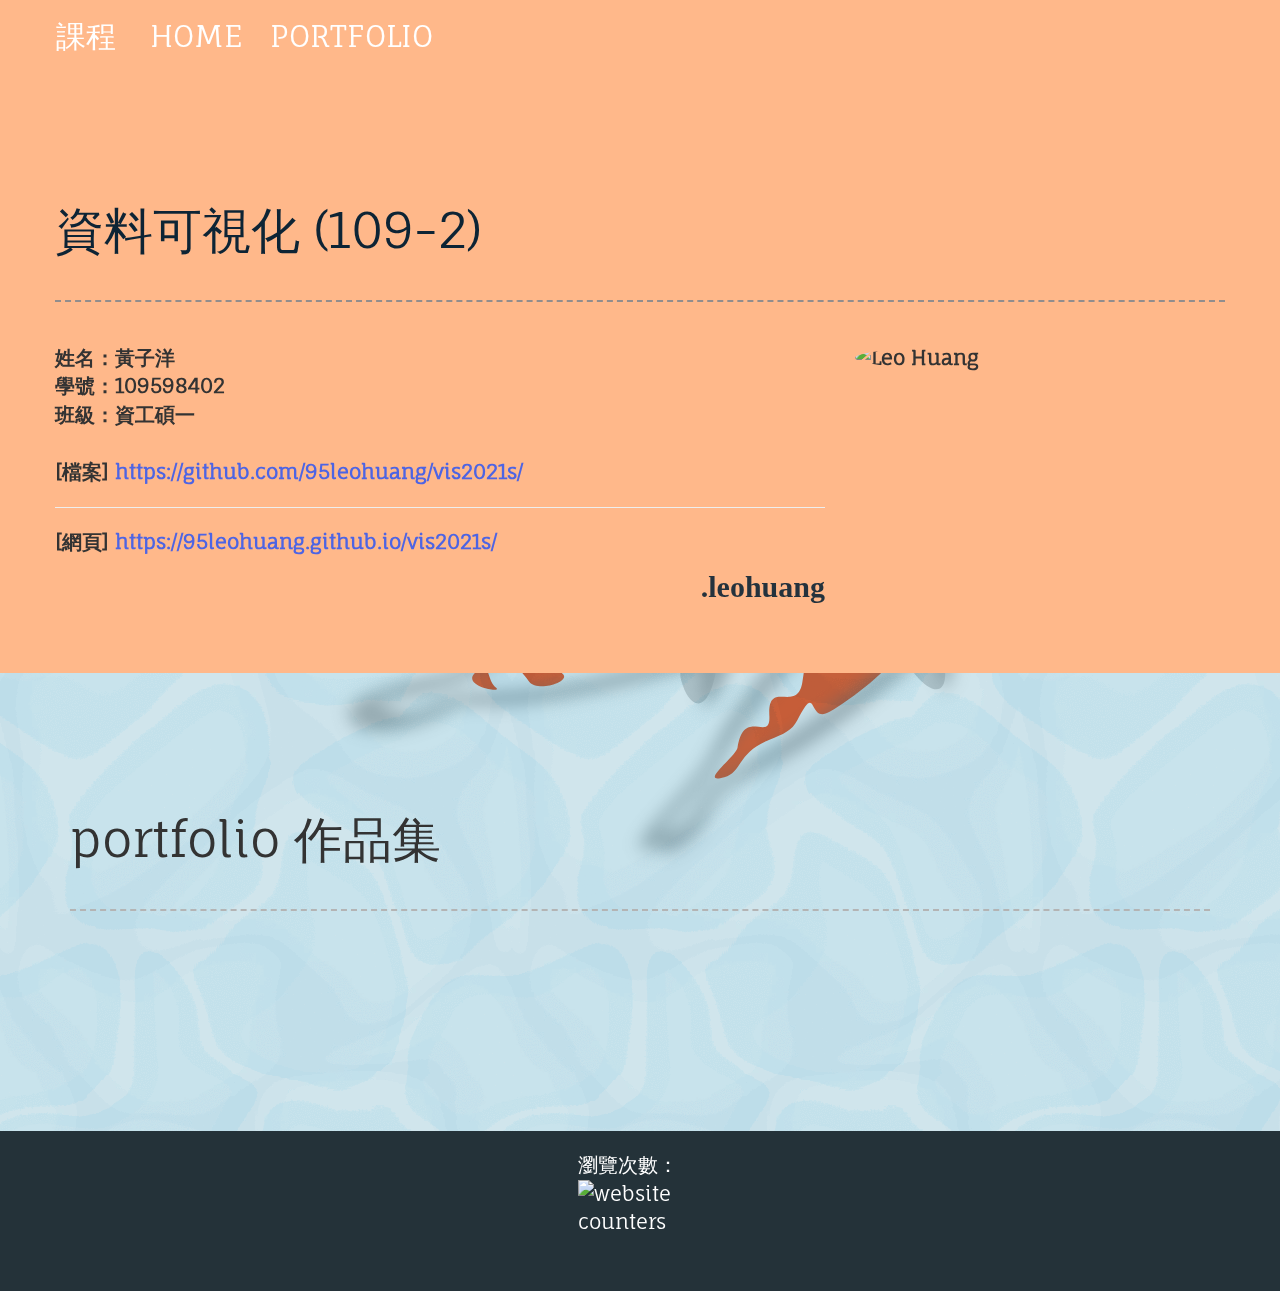
==== commit c34ba5f4: "【Feat】 - Homepage navbar scroll, beauty code" ====
--- a/index.html
+++ b/index.html
@@ -22,8 +22,8 @@
                         <a href="https://95leohuang.github.io/vis2021s/" data-offset="-139">資料可視化(109-2)</a>
                     </div>
                 </div>
-                <li><a href="#about" class="scroller" style="font-family: 'Fauna One', serif;" data-offset="-140">HOME</a></li>
-                <li><a href="#portfolio" class="scroller" style="font-family: 'Fauna One', serif;" data-offset="-139">PORTFOLIO</a></li>
+                <li><a href="#about" onclick="scrolltoID('about')" class="scroller" style="font-family: 'Fauna One', serif;" data-offset="-140">HOME</a></li>
+                <li><a href="#portfolio" onclick="scrolltoID('portfolio')" class="scroller" style="font-family: 'Fauna One', serif;" data-offset="-139">PORTFOLIO</a></li>
             </ul>
         </div>
     </header>
@@ -60,12 +60,8 @@
 
     <!-- ABOUT -->
     <section id="about">
-        <div class="container" style="padding-bottom: 5%;">
-        </div>
-    </section>
-    <section id="about">
         <!-- CONTAINER -->
-        <div class="container" style="padding-bottom: 5%;">
+        <div class="container" style="padding: 5% 0;">
             <h2>資料可視化 (109-2)</h2>
             <div class="row info">
                 <div class="col-sm-8">
@@ -128,113 +124,104 @@
         <!-- CONTAINER -->
         <div class="container">
             <h2>portfolio 作品集</h2>
+            <div id="portfolioContainer" class="container">
+            </div>
+            <svg xmlns:rdf="http://www.w3.org/1999/02/22-rdf-syntax-ns#" xmlns="http://www.w3.org/2000/svg" height="100%" width="100%" version="1.1" xmlns:cc="http://creativecommons.org/ns#" xmlns:xlink="http://www.w3.org/1999/xlink" viewBox="0 0 800 600" xmlns:dc="http://purl.org/dc/elements/1.1/"
+                style="background-color: rgba(128, 255, 255, 0); position: fixed; top: 0px; left: 0px; border: none; z-index: -2;" class="" id="fish">
+    <defs>
+        <linearGradient id="c">
+            <stop style="stop-color: #fff;" offset="0"></stop>
+            <stop style="stop-color: #fff; stop-opacity: 0.5;" offset="1"></stop>
+        </linearGradient>
+        <linearGradient id="d">
+            <stop style="stop-color: #fff;" offset="0"></stop>
+            <stop style="stop-color: #999; stop-opacity: 0.5;" offset="1"></stop>
+        </linearGradient>
+        <filter id="f" style="color-interpolation-filters: sRGB;" height="1.3425" width="1.0727" y="-.17124" x="-.036372"><feGaussianBlur stdDeviation="14.440955"></feGaussianBlur></filter>
+        <linearGradient id="a" y2="351.82" xlink:href="#d" gradientUnits="userSpaceOnUse" x2="318.77" gradientTransform="matrix(.37288 0 0 .37288 -80.676 -131.19)" y1="350.78" x1="231.86"></linearGradient>
+        <linearGradient id="b" y2="357.85" xlink:href="#c" gradientUnits="userSpaceOnUse" x2="846.56" gradientTransform="matrix(.37288 0 0 .37288 -80.676 -131.19)" y1="332.56" x1="725.25"></linearGradient>
+        <filter id="e" style="color-interpolation-filters: sRGB;" height="1.2108" width="1.0839" y="-.10538" x="-.041939"><feGaussianBlur stdDeviation="5.629441"></feGaussianBlur></filter>
+    </defs>
+    <g transform="scale (-1, 1)">
+        <animateMotion
+            repeatCount="indefinite"
+            dur="120s"
+            rotate="auto"
+            path="M 419.5972,417.26563 C 528.38846,374.24226 847.9568,314.62927 869.6762,111.3908 242.34063,-91.716151 22.747065,173.16756 -72.947478,526.67616 553.22353,456.20976 229.82705,-5.4044452 753.53301,-68.455061 763.53137,121.11988 653.45358,633.39294 32.862669,652.85276 99.111773,540.00886 296.35445,466.00409 419.5972,417.26563 Z"
+        ></animateMotion>
+        <path
+            style="fill-rule: evenodd; fill: url(#a);"
+            d="M 0,-26.10285 C 23.043887,-70.9619 39.831512,-62.40596 38.061354,-39.59567 36.593575,-20.68186 0,-26.10285 0,-26.10285 Z m 0,49.879888 c 23.043887,44.85905 39.831512,36.30311 38.061354,13.49282 C 36.593575,18.356048 0,23.777038 0,23.777038 Z"
+        >
+            <animateTransform attributeName="transform" values="1,1; 0.7,1; 1,1" dur="2.5s" type="scale" repeatCount="indefinite"></animateTransform>
+        </path>
+        <path style="fill-rule: evenodd; fill: url(#b);">
+            <animate
+                attributeName="d"
+                values="m-64.63-3.5641c0.41199-19.733 43.925-30.107 96.97-26.684 41.329 2.6669 85.657 14.306 130.05 16.898 34.305 2.0031 79.135-32.181 74.104-16.011-10.42 33.494-41.73 17.825-72.17 33.045-40.63 20.314-93.975 22.033-135.04 21.043-54.985-1.326-94.331-8.154-93.91-28.291; m-64.453-1.635c2.5983-19.566 41.039-24.959 94.173-26.477 41.398-1.1825 95.504-0.04932 136.48 17.206 31.671 13.336 89.37 25.663 73.519 31.624-32.83 12.347-43.6-19.11-77.38-14.921-45.08 5.591-89.581 18.285-130.56 21.112-54.874 3.7865-98.886-8.5784-96.235-28.544; m-64.63-3.5641c0.41199-19.733 43.925-30.107 96.97-26.684 41.329 2.6669 85.657 14.306 130.05 16.898 34.305 2.0031 79.135-32.181 74.104-16.011-10.42 33.494-41.73 17.825-72.17 33.045-40.63 20.314-93.975 22.033-135.04 21.043-54.985-1.326-94.331-8.154-93.91-28.291"
+                dur="4s"
+                repeatCount="indefinite"
+            ></animate>
+        </path>
+        <path style="fill: #fc4504; fill-rule: evenodd;">
+            <animate
+                attributeName="d"
+                values="m150.08 3.1187c4.4377-8.5618-6.0822-22.461 9.946-14.458 9.5966 4.7919-12.581 19.543-9.946 14.458m-45.216 6.1688c6.9071-10.674-7.2164-33.259 14.173-24.458 17.362 7.1443 11.972 11.424 8.7488 22.34-2.6763 9.0623-27.673 9.4594-22.922 2.1176m-149.54-8.9573c12.73-5.5753 6.8366-27.75 30.956-22.682 6.3371 1.3317 6.269 8.1163 31.114-4.0824 3.5474-1.7418 79.819-6.0411 56.785 21.4-11.919 14.192 29.278 11.094-10.929 24.706-20.188 6.835-53.801 0.427-39.523-15.184 7.526-8.2279-8.467-11.516-20.576 3.685-15.612 19.599-75.285 4.18-47.832-7.8432; m149.36 1.7748c6.1157-7.4563 0.009-23.598 13.291-11.576 7.9526 7.1982-16.923 16.004-13.291 11.576m-44.26 2.9962c6.6035-10.864-7.2717-33.541 14.058-24.595 17.313 7.2616 12.092 11.954 8.3459 22.702-3.11 8.9227-26.946 9.3656-22.404 1.8929m-149.93-0.7982c12.989-4.9434 6.8297-26.792 30.983-21.886 6.3459 1.2889 5.7174 8.4141 29.749-5.3171 3.4314-1.9606 77.993-13.542 57.775 16.035-10.46 15.297 30.252 7.8723-8.288 25.668-19.351 8.936-54.498 5.237-41.227-11.238 6.996-8.6837-9.03-10.598-20.655 4.975-14.988 20.08-76.351 2.424-48.34-8.2373; m150.08 3.1187c4.4377-8.5618-6.0822-22.461 9.946-14.458 9.5966 4.7919-12.581 19.543-9.946 14.458m-45.216 6.1688c6.9071-10.674-7.2164-33.259 14.173-24.458 17.362 7.1443 11.972 11.424 8.7488 22.34-2.6763 9.0623-27.673 9.4594-22.922 2.1176m-149.54-8.9573c12.73-5.5753 6.8366-27.75 30.956-22.682 6.3371 1.3317 6.269 8.1163 31.114-4.0824 3.5474-1.7418 79.819-6.0411 56.785 21.4-11.919 14.192 29.278 11.094-10.929 24.706-20.188 6.835-53.801 0.427-39.523-15.184 7.526-8.2279-8.467-11.516-20.576 3.685-15.612 19.599-75.285 4.18-47.832-7.8432"
+                dur="4s"
+                repeatCount="indefinite"
+            ></animate>
+        </path>
+        <path style="opacity: 0.5; filter: url(#e); fill: #4d4d4d; fill-rule: evenodd;">
+            <animate
+                attributeName="d"
+                values="m -57.196708,-2.581001 c -0.87019,-15.056 31.404,-23.909 74.478,-23.539 42.995,0.3688 94.881998,11.655 143.859998,14.907 34.288,2.2763 71.12742,-26.592635 64.25342,-14.189635 l 23.19427,-1.599421 c -1.77488,-8.558558 -21.27704,-10.820061 -67.76698,5.949057 -19.24,6.939 -63.20944,-6.106966 -158.303686,-15.658864 -10.577423,-1.062467 14.196372,-38.315618 -5.919168,-21.366602 l 0.0022,0 c -9.2450678,7.365602 -20.7505,20.303696 -29.653,21.264466 -83.2062,8.979 -76.9662,58.5991 -0.2172,66.365 8.568,0.867 7.1723523,7.843411 22.232,21.476 C 36.05738,75.553814 8.4331647,30.424186 19.047812,30.340534 161.73976,29.216 163.8751,1.6248725 185.1651,2.753 c 38.554,2.0429231 65.96264,-17.079311 63.6823,-28.075304 l -24.09875,0.953362 c -17.01,30.6809999 -30.80236,12.492941 -62.00236,26.085941 -47.22,20.568 -104.789998,20.064 -146.899998,17.598 -42.971,-2.517 -72.305,-8.971 -73.052,-21.896; m -57.182838,0.103 c 0.329,-15.077 29.974,-20.682 72.987,-23.012 42.934,-2.325 101.589998,-2.787 147.889998,13.529 32.41,11.422 79.60606,20.916788 65.77606,24.026788 l 21.36631,3.297472 C 255.70435,9.8745943 240.251,-2.2681255 188.366,-10.406 c -20.2,-3.169 -47.62888,-25.963848 -165.819025,-24.265534 -10.63,0.031 15.117635,-42.70161 -9.399894,-19.725466 l 8.9e-5,0 c -9.427,9.07 -17.5321,20.9972 -26.428,22.018 -83.14367,9.54 -76.56967,59.1168 0.23033,66.365 8.573,0.809 9.729,7.681 25.386,20.622 C 41.812246,77.941212 8.6050169,34.491797 19.144017,33.223797 165.45156,18.280466 162.5105,2.125 181.0305,12.683 c 31.90486,18.184588 63.30379,16.349914 68.90154,7.070225 L 228.1781,15.034424 C 193.9481,22.728424 195.47416,-1.186 161.76416,3.505 c -51.02,7.099 -102.349998,18.844 -144.529998,19.021 -43.047,0.18 -74.695,-9.48 -74.413,-22.423; m -57.196708,-2.581001 c -0.87019,-15.056 31.404,-23.909 74.478,-23.539 42.995,0.3688 94.881998,11.655 143.859998,14.907 34.288,2.2763 71.12742,-26.592635 64.25342,-14.189635 l 23.19427,-1.599421 c -1.77488,-8.558558 -21.27704,-10.820061 -67.76698,5.949057 -19.24,6.939 -63.20944,-6.106966 -158.303686,-15.658864 -10.577423,-1.062467 14.196372,-38.315618 -5.919168,-21.366602 l 0.0022,0 c -9.2450678,7.365602 -20.7505,20.303696 -29.653,21.264466 -83.2062,8.979 -76.9662,58.5991 -0.2172,66.365 8.568,0.867 7.1723523,7.843411 22.232,21.476 C 36.05738,75.553814 8.4331647,30.424186 19.047812,30.340534 161.73976,29.216 163.8751,1.6248725 185.1651,2.753 c 38.554,2.0429231 65.96264,-17.079311 63.6823,-28.075304 l -24.09875,0.953362 c -17.01,30.6809999 -30.80236,12.492941 -62.00236,26.085941 -47.22,20.568 -104.789998,20.064 -146.899998,17.598 -42.971,-2.517 -72.305,-8.971 -73.052,-21.896"
+                dur="4s"
+                repeatCount="indefinite"
+            ></animate>
+        </path>
+    </g>
+    <g transform="scale (-1, 1)">
+        <animateMotion
+            repeatCount="indefinite"
+            dur="120s"
+            rotate="auto"
+            path="M 561.57202,417.8979 C 639.80317,330.91264 1158.8048,-32.286305 807.5742,23.135534 155.44873,120.78147 -193.96858,459.8915 -0.17490629,655.68895 269.51401,211.50919 60.40759,66.995422 610.03294,-56.156613 639.35239,66.729819 1057.4247,612.6438 348.20287,664.65959 357.24136,534.11843 472.94889,516.43802 561.57202,417.8979 Z"
+        ></animateMotion>
+        <path
+            style="fill-rule: evenodd; fill: url(#a);"
+            d="M 0.24999999,-24.85285 C 23.293887,-69.7119 39.831512,-62.40596 38.061354,-39.59567 36.593575,-20.68186 0.24999999,-24.85285 0.24999999,-24.85285 Z m 0,48.748593 C 23.293887,68.754793 39.517835,62.428135 38.061354,39.59567 37.012271,23.149774 9.3857481,25.59271 0.24999999,23.895743 Z"
+        >
+            <animateTransform attributeName="transform" values="1,1; 0.7,1; 1,1" dur="2.5s" type="scale" repeatCount="indefinite"></animateTransform>
+        </path>
+        <path style="fill-rule: evenodd; fill: url(#b);">
+            <animate
+                attributeName="d"
+                values="m -63.707068,-0.80588069 c 2.342415,-12.52018731 17.723913,-18.66314231 44.161795,-22.79066131 14.529774,-2.268407 30.456631,-4.118513 49.289343,-4.98387 20.136749,-0.925279 43.851696,-0.745909 66.02159,2.021635 23.37917,2.918503 50.38316,9.182888 71.16503,18.6178961 7.56919,3.4364259 17.47339,6.6303312 26.46699,9.559356 C 221.58375,10.798086 251.60459,22.804415 239.37482,26.71092 215.01686,34.491485 213.6378,25.441372 186.43253,12.568195 179.56775,9.3198727 171.79125,7.7677504 162.60704,8.6498217 139.31158,10.88717 117.8955,14.667525 94.531832,18.148164 72.542306,21.424089 52.601298,24.681609 32.760441,26.397263 13.832529,28.033973 -4.8081667,28.320889 -19.425769,26.429053 -47.12899,22.84365 -66.131683,12.153667 -63.707068,-0.80587769 l 0,0; m -64.641074,-3.0503306 c -0.408236,-12.7308814 18.935881,-22.3279334 45.500696,-25.5386354 14.5995343,-1.764542 33.246773,-1.351992 52.036318,0.188431 20.090593,1.647086 40.13711,4.618072 62.313464,7.333375 23.385986,2.863412 43.814176,5.504917 66.626786,6.205194 8.30883,0.255056 16.69224,-1.119731 25.77246,-3.768044 28.45756,-8.299853 50.48974,-27.560102 47.29946,-15.124257 -6.35404,24.7683958 -16.88874,22.494657 -47.02767,28.1390851 -7.46474,1.3979983 -15.50698,3.3766891 -23.64241,7.7289797 C 143.60275,13.153249 117.43632,20.106887 94.080913,23.642564 72.099166,26.970288 48.782988,27.339015 28.885207,26.513554 9.9029902,25.726075 -6.2076389,23.807085 -20.751068,21.410832 -48.313716,16.869464 -64.218514,10.127302 -64.641074,-3.0503306 l 0,0; m -63.707068,-0.80588069 c 2.342415,-12.52018731 17.723913,-18.66314231 44.161795,-22.79066131 14.529774,-2.268407 30.456631,-4.118513 49.289343,-4.98387 20.136749,-0.925279 43.851696,-0.745909 66.02159,2.021635 23.37917,2.918503 50.38316,9.182888 71.16503,18.6178961 7.56919,3.4364259 17.47339,6.6303312 26.46699,9.559356 C 221.58375,10.798086 251.60459,22.804415 239.37482,26.71092 215.01686,34.491485 213.6378,25.441372 186.43253,12.568195 179.56775,9.3198727 171.79125,7.7677504 162.60704,8.6498217 139.31158,10.88717 117.8955,14.667525 94.531832,18.148164 72.542306,21.424089 52.601298,24.681609 32.760441,26.397263 13.832529,28.033973 -4.8081667,28.320889 -19.425769,26.429053 -47.12899,22.84365 -66.131683,12.153667 -63.707068,-0.80587769 l 0,0"
+                dur="4s"
+                repeatCount="indefinite"
+            ></animate>
+        </path>
+        <path style="fill: #fc4504; fill-rule: evenodd;">
+            <animate
+                attributeName="d"
+                values="M -1.9037077,22.625185 C -17.623574,22.198015 -44.814071,22.899999 -30.965775,3.995966 c 8.483953,-11.5812816 -4.5875,-16.907622 18.566677,-22.347946 13.09647137,-3.077157 24.828191,-17.746886 27.202169,4.993243 1.325266,12.69460656 12.054752,14.10399732 5.479038,22.2963955 -8.121845,10.1186555 -2.768717,14.2151655 -22.1858167,13.6875265 0,0 0,0 0,0 M 34.682662,9.6429645 C 47.354038,-3.3526872 4.1151884,-24.205967 48.830555,-17.736397 c 8.298545,1.200661 1.5563,-23.775733 40.772458,6.962436 17.523807,13.7354012 16.805817,-18.316612 32.180397,2.1854527 11.11671,14.824185 9.99616,-16.2500357 30.34301,3.3970383 4.16766,4.0243151 37.14875,5.15043867 19.00528,11.1301893 -12.38025,4.0802997 -17.14033,-9.2239841 -39.29057,-2.1791114 -9.30137,2.9582973 -14.92295,4.9500767 -22.1211,2.1797639 C 81.055637,-5.0925235 107.1206,12.320869 90.464013,16.335088 70.764218,21.082718 15.493281,29.323425 34.682662,9.6429645 c 0,0 0,0 0,0; M -4.3008044,18.788018 C -19.915251,16.921005 -45.22239,17.720285 -31.459839,-1.2462639 -23.028417,-12.865845 -34.984524,-19.020189 -11.519435,-22.906406 1.7528934,-25.104529 16.25392,-38.016225 15.971473,-15.154259 15.813798,-2.3916378 26.307068,0.25402656 18.824607,7.6275041 9.5828129,16.734688 14.986081,21.094143 -4.3008044,18.788018 c 0,0 0,0 0,0 M 32.925776,10.140551 C 47.149209,-1.1352938 6.5462682,-26.878114 50.231496,-15.34901 c 8.107365,2.13964 1.000659,-22.007305 39.147445,10.0483456 17.045959,14.3241199 12.734209,-17.2846696 30.932929,0.757472 13.15873,13.0455189 4.73475,-16.3440536 29.58773,-2.8410345 5.09064,2.7658263 35.1109,-9.5213071 21.16431,3.533794 -9.51649,8.9081865 -18.47118,-1.4497093 -38.71736,9.9676193 -8.50182,4.7943886 -15.43694,7.3394096 -22.75143,4.8927096 -29.127648,-9.7432093 -3.49513,7.367349 -20.278738,10.812086 -19.850027,4.074101 -77.930404,5.394574 -56.390606,-11.681431 0,0 0,0 0,0; M -1.9037077,22.625185 C -17.623574,22.198015 -44.814071,22.899999 -30.965775,3.995966 c 8.483953,-11.5812816 -4.5875,-16.907622 18.566677,-22.347946 13.09647137,-3.077157 24.828191,-17.746886 27.202169,4.993243 1.325266,12.69460656 12.054752,14.10399732 5.479038,22.2963955 -8.121845,10.1186555 -2.768717,14.2151655 -22.1858167,13.6875265 0,0 0,0 0,0 M 34.682662,9.6429645 C 47.354038,-3.3526872 4.1151884,-24.205967 48.830555,-17.736397 c 8.298545,1.200661 1.5563,-23.775733 40.772458,6.962436 17.523807,13.7354012 16.805817,-18.316612 32.180397,2.1854527 11.11671,14.824185 9.99616,-16.2500357 30.34301,3.3970383 4.16766,4.0243151 37.14875,5.15043867 19.00528,11.1301893 -12.38025,4.0802997 -17.14033,-9.2239841 -39.29057,-2.1791114 -9.30137,2.9582973 -14.92295,4.9500767 -22.1211,2.1797639 C 81.055637,-5.0925235 107.1206,12.320869 90.464013,16.335088 70.764218,21.082718 15.493281,29.323425 34.682662,9.6429645 c 0,0 0,0 0,0"
+                dur="4s"
+                repeatCount="indefinite"
+            ></animate>
+        </path>
+        <path style="opacity: 0.5; filter: url(#e); fill: #4d4d4d; fill-rule: evenodd;">
+            <animate
+                attributeName="d"
+                values="M 226.05103,8.1310231 C 188.26226,-6.8675384 174.99021,-8.9283532 165.9108,-14.24857 153.24245,-21.671782 126.1841,-29.773136 94.058216,-33.593995 74.03785,-35.975093 47.655521,-36.053741 17.805471,-34.818163 7.1845747,-34.378535 31.602088,-74.259367 9.7088985,-54.271641 c -9.66100299,8.820161 -11.0408028,21.029987 -23.4222005,22.66205 -41.189576,5.429437 -56.903835,16.136247 -58.968394,30.2429552 -2.259048,15.4356198 22.312689,34.7867658 61.186097,36.0855448 15.3343394,0.512329 9.7882391,7.370646 25.814628,19.852898 28.621804,22.292269 -5.1361879,-19.41801 5.447824,-20.282615 30.418537,-2.48488 52.783132,-6.211038 72.4489,-8.781969 37.331827,-4.880437 55.330067,-9.347139 69.647127,-11.536215 10.42455,-1.593915 20.94195,-0.0059 30.27381,6.970327 26.81302,20.044672 60.70704,13.581218 35.45521,-0.563914 C 196.58538,25.526447 195.90431,3.6868534 161.96653,6.2978179 137.6751,8.1666495 115.00421,11.892759 91.242574,14.867295 64.76814,18.181423 40.571446,21.679843 18.351789,22.369494 -24.675765,23.704978 -57.380119,14.078746 -56.537822,1.1598989 c 0.98113,-15.0482229 29.30844,-20.6872959 72.243546,-24.1706619 22.578917,-1.831848 49.965433,-2.937915 76.523209,-0.200051 23.850797,2.458796 51.065357,7.714357 72.456357,16.7658597 31.64827,13.3918218 75.46834,24.8458903 63.96699,26.5090053 17.37256,13.24862 34.10007,2.633928 -2.60125,-11.9330279 0,0 0,0 0,0; m 213.24944,-34.499948 c -35.84435,19.18671 -44.35629,15.621724 -54.78451,14.210117 -14.55032,-1.969592 -32.84474,-4.063348 -64.979541,-7.808504 -20.025921,-2.333923 -42.248542,-5.782911 -72.040158,-8.021595 -10.600105,-0.796543 18.28284,-37.572503 -5.783056,-20.261998 -10.6197726,7.63876 -15.14736049,19.355961 -27.609963,20.15982 -41.45972,2.674228 -63.153689,20.55314 -61.614868,34.7268353 1.683784,15.5089177 20.709675,27.7173037 59.410283,31.6021027 15.2661747,1.532433 7.2869564,7.895132 21.7556266,22.153791 C 33.443102,77.725404 4.7564409,32.377583 15.369256,32.747741 45.870571,33.81158 72.122523,33.624317 91.782178,31.007059 129.1024,26.038679 153.23282,14.846812 165.60135,7.3109246 174.60714,1.8238851 186.17512,-2.198724 197.82636,-2.2003008 231.30362,-2.2048378 249.9608,-39.227606 223.36462,-27.809071 208.56979,-0.07767878 193.05298,-15.294174 162.74083,0.19011252 141.04449,11.273201 114.53849,17.338941 90.783933,20.369453 64.317381,23.745948 37.49721,22.63931 15.347764,20.744361 -27.543827,17.07486 -55.838493,10.570656 -57.144202,-2.3096072 -58.665126,-17.312888 -25.060439,-26.161607 17.988722,-24.636194 c 22.638897,0.802192 47.1277,4.250036 73.691852,6.92532 23.856526,2.402595 45.432896,4.982719 68.659866,5.094424 34.36462,0.165268 69.10494,-26.360783 63.42125,-16.224584 21.08745,-5.714099 24.30062,-24.293489 -10.51225,-5.658914 0,0 0,0 0,0; M 226.05103,8.1310231 C 188.26226,-6.8675384 174.99021,-8.9283532 165.9108,-14.24857 153.24245,-21.671782 126.1841,-29.773136 94.058216,-33.593995 74.03785,-35.975093 47.655521,-36.053741 17.805471,-34.818163 7.1845747,-34.378535 31.602088,-74.259367 9.7088985,-54.271641 c -9.66100299,8.820161 -11.0408028,21.029987 -23.4222005,22.66205 -41.189576,5.429437 -56.903835,16.136247 -58.968394,30.2429552 -2.259048,15.4356198 22.312689,34.7867658 61.186097,36.0855448 15.3343394,0.512329 9.7882391,7.370646 25.814628,19.852898 28.621804,22.292269 -5.1361879,-19.41801 5.447824,-20.282615 30.418537,-2.48488 52.783132,-6.211038 72.4489,-8.781969 37.331827,-4.880437 55.330067,-9.347139 69.647127,-11.536215 10.42455,-1.593915 20.94195,-0.0059 30.27381,6.970327 26.81302,20.044672 60.70704,13.581218 35.45521,-0.563914 C 196.58538,25.526447 195.90431,3.6868534 161.96653,6.2978179 137.6751,8.1666495 115.00421,11.892759 91.242574,14.867295 64.76814,18.181423 40.571446,21.679843 18.351789,22.369494 -24.675765,23.704978 -57.380119,14.078746 -56.537822,1.1598989 c 0.98113,-15.0482229 29.30844,-20.6872959 72.243546,-24.1706619 22.578917,-1.831848 49.965433,-2.937915 76.523209,-0.200051 23.850797,2.458796 51.065357,7.714357 72.456357,16.7658597 31.64827,13.3918218 75.46834,24.8458903 63.96699,26.5090053 17.37256,13.24862 34.10007,2.633928 -2.60125,-11.9330279 0,0 0,0 0,0"
+                dur="4s"
+                repeatCount="indefinite"
+            ></animate>
+        </path>
+    </g>
+            </svg>
         </div>
         <!-- END OF CONTAINER -->
 
-        <div id="portfolioContainer" class="container">
-            <section class="hidden">
-                <!-- OVERLAY -->
-                <div class="overlay" onclick="location.href='./lab00/index.html'">
-                    <!-- DESCRIPTION -->
-                    <div class="description">
-                        <p style="font-size:medium;">
-                            上傳第一份svg檔案.
-                        </p>
-
-                        <h6>Tools<span class="glyphicon glyphicon-cog"></span></h6>
-                        <ul class="tools vertical-list">
-                            <li>SVG</li>
-                        </ul>
-                    </div>
-                    <!-- END OF DESCRIPTION -->
-
-                    <img src="./lab00/1.svg" alt="LAB 00" height="300">
-                    <h4 class="heading">LAB 00<span class="glyphicon glyphicon-hand-up"></span>github / python 指令 http.server / localhost</h4>
-                </div>
-
-
-                <!-- END OF OVERLAY -->
-            </section>
-            <!-- END OF SECTION -->
-
-            <svg xmlns:rdf="http://www.w3.org/1999/02/22-rdf-syntax-ns#" xmlns="http://www.w3.org/2000/svg" height="100%" width="100%" version="1.1" xmlns:cc="http://creativecommons.org/ns#" xmlns:xlink="http://www.w3.org/1999/xlink" viewBox="0 0 800 600" xmlns:dc="http://purl.org/dc/elements/1.1/"
-                style="background-color: rgba(128, 255, 255, 0.0); position: fixed; top: 0px; left: 0px; border: none; z-index: -2;" class="" id="fish">
-      
-                <defs>
-                 <linearGradient id="c">
-                  <stop style="stop-color:#fff" offset="0"></stop>
-                  <stop style="stop-color:#fff;stop-opacity:.5" offset="1"></stop>
-                 </linearGradient>
-                 <linearGradient id="d">
-                  <stop style="stop-color:#fff" offset="0"></stop>
-                  <stop style="stop-color:#999;stop-opacity:.5" offset="1"></stop>
-                 </linearGradient>
-                 <filter id="f" style="color-interpolation-filters:sRGB" height="1.3425" width="1.0727" y="-.17124" x="-.036372">
-                  <feGaussianBlur stdDeviation="14.440955"></feGaussianBlur>
-                 </filter>
-                 <linearGradient id="a" y2="351.82" xlink:href="#d" gradientUnits="userSpaceOnUse" x2="318.77" gradientTransform="matrix(.37288 0 0 .37288 -80.676 -131.19)" y1="350.78" x1="231.86"></linearGradient>
-                 <linearGradient id="b" y2="357.85" xlink:href="#c" gradientUnits="userSpaceOnUse" x2="846.56" gradientTransform="matrix(.37288 0 0 .37288 -80.676 -131.19)" y1="332.56" x1="725.25"></linearGradient>
-                 <filter id="e" style="color-interpolation-filters:sRGB" height="1.2108" width="1.0839" y="-.10538" x="-.041939">
-                  <feGaussianBlur stdDeviation="5.629441"></feGaussianBlur>
-                 </filter>
-                </defs>
-               
-                 <g transform="scale (-1, 1)">
-                 <animateMotion repeatCount="indefinite" dur="120s" rotate="auto" path="M 419.5972,417.26563 C 528.38846,374.24226 847.9568,314.62927 869.6762,111.3908 242.34063,-91.716151 22.747065,173.16756 -72.947478,526.67616 553.22353,456.20976 229.82705,-5.4044452 753.53301,-68.455061 763.53137,121.11988 653.45358,633.39294 32.862669,652.85276 99.111773,540.00886 296.35445,466.00409 419.5972,417.26563 Z"></animateMotion>
-                  <path style="fill-rule:evenodd;fill:url(#a)" d="M 0,-26.10285 C 23.043887,-70.9619 39.831512,-62.40596 38.061354,-39.59567 36.593575,-20.68186 0,-26.10285 0,-26.10285 Z m 0,49.879888 c 23.043887,44.85905 39.831512,36.30311 38.061354,13.49282 C 36.593575,18.356048 0,23.777038 0,23.777038 Z">
-                   <animateTransform attributeName="transform" values="1,1; 0.7,1; 1,1" dur="2.5s" type="scale" repeatCount="indefinite"></animateTransform>
-                  </path>
-                  <path style="fill-rule:evenodd;fill:url(#b)">
-                   <animate attributeName="d" values="m-64.63-3.5641c0.41199-19.733 43.925-30.107 96.97-26.684 41.329 2.6669 85.657 14.306 130.05 16.898 34.305 2.0031 79.135-32.181 74.104-16.011-10.42 33.494-41.73 17.825-72.17 33.045-40.63 20.314-93.975 22.033-135.04 21.043-54.985-1.326-94.331-8.154-93.91-28.291;
-               
-                    m-64.453-1.635c2.5983-19.566 41.039-24.959 94.173-26.477 41.398-1.1825 95.504-0.04932 136.48 17.206 31.671 13.336 89.37 25.663 73.519 31.624-32.83 12.347-43.6-19.11-77.38-14.921-45.08 5.591-89.581 18.285-130.56 21.112-54.874 3.7865-98.886-8.5784-96.235-28.544;
-               
-                    m-64.63-3.5641c0.41199-19.733 43.925-30.107 96.97-26.684 41.329 2.6669 85.657 14.306 130.05 16.898 34.305 2.0031 79.135-32.181 74.104-16.011-10.42 33.494-41.73 17.825-72.17 33.045-40.63 20.314-93.975 22.033-135.04 21.043-54.985-1.326-94.331-8.154-93.91-28.291" dur="4s" repeatCount="indefinite"></animate>
-                  </path>
-                  <path style="fill:#fc4504;fill-rule:evenodd">
-                   <animate attributeName="d" values="m150.08 3.1187c4.4377-8.5618-6.0822-22.461 9.946-14.458 9.5966 4.7919-12.581 19.543-9.946 14.458m-45.216 6.1688c6.9071-10.674-7.2164-33.259 14.173-24.458 17.362 7.1443 11.972 11.424 8.7488 22.34-2.6763 9.0623-27.673 9.4594-22.922 2.1176m-149.54-8.9573c12.73-5.5753 6.8366-27.75 30.956-22.682 6.3371 1.3317 6.269 8.1163 31.114-4.0824 3.5474-1.7418 79.819-6.0411 56.785 21.4-11.919 14.192 29.278 11.094-10.929 24.706-20.188 6.835-53.801 0.427-39.523-15.184 7.526-8.2279-8.467-11.516-20.576 3.685-15.612 19.599-75.285 4.18-47.832-7.8432;
-               
-                    m149.36 1.7748c6.1157-7.4563 0.009-23.598 13.291-11.576 7.9526 7.1982-16.923 16.004-13.291 11.576m-44.26 2.9962c6.6035-10.864-7.2717-33.541 14.058-24.595 17.313 7.2616 12.092 11.954 8.3459 22.702-3.11 8.9227-26.946 9.3656-22.404 1.8929m-149.93-0.7982c12.989-4.9434 6.8297-26.792 30.983-21.886 6.3459 1.2889 5.7174 8.4141 29.749-5.3171 3.4314-1.9606 77.993-13.542 57.775 16.035-10.46 15.297 30.252 7.8723-8.288 25.668-19.351 8.936-54.498 5.237-41.227-11.238 6.996-8.6837-9.03-10.598-20.655 4.975-14.988 20.08-76.351 2.424-48.34-8.2373;
-               
-                    m150.08 3.1187c4.4377-8.5618-6.0822-22.461 9.946-14.458 9.5966 4.7919-12.581 19.543-9.946 14.458m-45.216 6.1688c6.9071-10.674-7.2164-33.259 14.173-24.458 17.362 7.1443 11.972 11.424 8.7488 22.34-2.6763 9.0623-27.673 9.4594-22.922 2.1176m-149.54-8.9573c12.73-5.5753 6.8366-27.75 30.956-22.682 6.3371 1.3317 6.269 8.1163 31.114-4.0824 3.5474-1.7418 79.819-6.0411 56.785 21.4-11.919 14.192 29.278 11.094-10.929 24.706-20.188 6.835-53.801 0.427-39.523-15.184 7.526-8.2279-8.467-11.516-20.576 3.685-15.612 19.599-75.285 4.18-47.832-7.8432" dur="4s" repeatCount="indefinite"></animate>
-                  </path>
-                  <path style="opacity:.5;filter:url(#e);fill:#4d4d4d;fill-rule:evenodd">
-                   <animate attributeName="d" values="m -57.196708,-2.581001 c -0.87019,-15.056 31.404,-23.909 74.478,-23.539 42.995,0.3688 94.881998,11.655 143.859998,14.907 34.288,2.2763 71.12742,-26.592635 64.25342,-14.189635 l 23.19427,-1.599421 c -1.77488,-8.558558 -21.27704,-10.820061 -67.76698,5.949057 -19.24,6.939 -63.20944,-6.106966 -158.303686,-15.658864 -10.577423,-1.062467 14.196372,-38.315618 -5.919168,-21.366602 l 0.0022,0 c -9.2450678,7.365602 -20.7505,20.303696 -29.653,21.264466 -83.2062,8.979 -76.9662,58.5991 -0.2172,66.365 8.568,0.867 7.1723523,7.843411 22.232,21.476 C 36.05738,75.553814 8.4331647,30.424186 19.047812,30.340534 161.73976,29.216 163.8751,1.6248725 185.1651,2.753 c 38.554,2.0429231 65.96264,-17.079311 63.6823,-28.075304 l -24.09875,0.953362 c -17.01,30.6809999 -30.80236,12.492941 -62.00236,26.085941 -47.22,20.568 -104.789998,20.064 -146.899998,17.598 -42.971,-2.517 -72.305,-8.971 -73.052,-21.896;
-               
-                    m -57.182838,0.103 c 0.329,-15.077 29.974,-20.682 72.987,-23.012 42.934,-2.325 101.589998,-2.787 147.889998,13.529 32.41,11.422 79.60606,20.916788 65.77606,24.026788 l 21.36631,3.297472 C 255.70435,9.8745943 240.251,-2.2681255 188.366,-10.406 c -20.2,-3.169 -47.62888,-25.963848 -165.819025,-24.265534 -10.63,0.031 15.117635,-42.70161 -9.399894,-19.725466 l 8.9e-5,0 c -9.427,9.07 -17.5321,20.9972 -26.428,22.018 -83.14367,9.54 -76.56967,59.1168 0.23033,66.365 8.573,0.809 9.729,7.681 25.386,20.622 C 41.812246,77.941212 8.6050169,34.491797 19.144017,33.223797 165.45156,18.280466 162.5105,2.125 181.0305,12.683 c 31.90486,18.184588 63.30379,16.349914 68.90154,7.070225 L 228.1781,15.034424 C 193.9481,22.728424 195.47416,-1.186 161.76416,3.505 c -51.02,7.099 -102.349998,18.844 -144.529998,19.021 -43.047,0.18 -74.695,-9.48 -74.413,-22.423;
-               
-                    m -57.196708,-2.581001 c -0.87019,-15.056 31.404,-23.909 74.478,-23.539 42.995,0.3688 94.881998,11.655 143.859998,14.907 34.288,2.2763 71.12742,-26.592635 64.25342,-14.189635 l 23.19427,-1.599421 c -1.77488,-8.558558 -21.27704,-10.820061 -67.76698,5.949057 -19.24,6.939 -63.20944,-6.106966 -158.303686,-15.658864 -10.577423,-1.062467 14.196372,-38.315618 -5.919168,-21.366602 l 0.0022,0 c -9.2450678,7.365602 -20.7505,20.303696 -29.653,21.264466 -83.2062,8.979 -76.9662,58.5991 -0.2172,66.365 8.568,0.867 7.1723523,7.843411 22.232,21.476 C 36.05738,75.553814 8.4331647,30.424186 19.047812,30.340534 161.73976,29.216 163.8751,1.6248725 185.1651,2.753 c 38.554,2.0429231 65.96264,-17.079311 63.6823,-28.075304 l -24.09875,0.953362 c -17.01,30.6809999 -30.80236,12.492941 -62.00236,26.085941 -47.22,20.568 -104.789998,20.064 -146.899998,17.598 -42.971,-2.517 -72.305,-8.971 -73.052,-21.896" dur="4s" repeatCount="indefinite"></animate>
-                  </path>
-                 </g>
-                 <g transform="scale (-1, 1)">
-                 <animateMotion repeatCount="indefinite" dur="120s" rotate="auto" path="M 561.57202,417.8979 C 639.80317,330.91264 1158.8048,-32.286305 807.5742,23.135534 155.44873,120.78147 -193.96858,459.8915 -0.17490629,655.68895 269.51401,211.50919 60.40759,66.995422 610.03294,-56.156613 639.35239,66.729819 1057.4247,612.6438 348.20287,664.65959 357.24136,534.11843 472.94889,516.43802 561.57202,417.8979 Z"></animateMotion>
-                  <path style="fill-rule:evenodd;fill:url(#a)" d="M 0.24999999,-24.85285 C 23.293887,-69.7119 39.831512,-62.40596 38.061354,-39.59567 36.593575,-20.68186 0.24999999,-24.85285 0.24999999,-24.85285 Z m 0,48.748593 C 23.293887,68.754793 39.517835,62.428135 38.061354,39.59567 37.012271,23.149774 9.3857481,25.59271 0.24999999,23.895743 Z">
-                   <animateTransform attributeName="transform" values="1,1; 0.7,1; 1,1" dur="2.5s" type="scale" repeatCount="indefinite"></animateTransform>
-                  </path>
-                  <path style="fill-rule:evenodd;fill:url(#b)">
-                   <animate attributeName="d" values="m -63.707068,-0.80588069 c 2.342415,-12.52018731 17.723913,-18.66314231 44.161795,-22.79066131 14.529774,-2.268407 30.456631,-4.118513 49.289343,-4.98387 20.136749,-0.925279 43.851696,-0.745909 66.02159,2.021635 23.37917,2.918503 50.38316,9.182888 71.16503,18.6178961 7.56919,3.4364259 17.47339,6.6303312 26.46699,9.559356 C 221.58375,10.798086 251.60459,22.804415 239.37482,26.71092 215.01686,34.491485 213.6378,25.441372 186.43253,12.568195 179.56775,9.3198727 171.79125,7.7677504 162.60704,8.6498217 139.31158,10.88717 117.8955,14.667525 94.531832,18.148164 72.542306,21.424089 52.601298,24.681609 32.760441,26.397263 13.832529,28.033973 -4.8081667,28.320889 -19.425769,26.429053 -47.12899,22.84365 -66.131683,12.153667 -63.707068,-0.80587769 l 0,0;
-               
-                    m -64.641074,-3.0503306 c -0.408236,-12.7308814 18.935881,-22.3279334 45.500696,-25.5386354 14.5995343,-1.764542 33.246773,-1.351992 52.036318,0.188431 20.090593,1.647086 40.13711,4.618072 62.313464,7.333375 23.385986,2.863412 43.814176,5.504917 66.626786,6.205194 8.30883,0.255056 16.69224,-1.119731 25.77246,-3.768044 28.45756,-8.299853 50.48974,-27.560102 47.29946,-15.124257 -6.35404,24.7683958 -16.88874,22.494657 -47.02767,28.1390851 -7.46474,1.3979983 -15.50698,3.3766891 -23.64241,7.7289797 C 143.60275,13.153249 117.43632,20.106887 94.080913,23.642564 72.099166,26.970288 48.782988,27.339015 28.885207,26.513554 9.9029902,25.726075 -6.2076389,23.807085 -20.751068,21.410832 -48.313716,16.869464 -64.218514,10.127302 -64.641074,-3.0503306 l 0,0;
-               
-                    m -63.707068,-0.80588069 c 2.342415,-12.52018731 17.723913,-18.66314231 44.161795,-22.79066131 14.529774,-2.268407 30.456631,-4.118513 49.289343,-4.98387 20.136749,-0.925279 43.851696,-0.745909 66.02159,2.021635 23.37917,2.918503 50.38316,9.182888 71.16503,18.6178961 7.56919,3.4364259 17.47339,6.6303312 26.46699,9.559356 C 221.58375,10.798086 251.60459,22.804415 239.37482,26.71092 215.01686,34.491485 213.6378,25.441372 186.43253,12.568195 179.56775,9.3198727 171.79125,7.7677504 162.60704,8.6498217 139.31158,10.88717 117.8955,14.667525 94.531832,18.148164 72.542306,21.424089 52.601298,24.681609 32.760441,26.397263 13.832529,28.033973 -4.8081667,28.320889 -19.425769,26.429053 -47.12899,22.84365 -66.131683,12.153667 -63.707068,-0.80587769 l 0,0" dur="4s" repeatCount="indefinite"></animate>
-                  </path>
-                  <path style="fill:#fc4504;fill-rule:evenodd">
-                   <animate attributeName="d" values="M -1.9037077,22.625185 C -17.623574,22.198015 -44.814071,22.899999 -30.965775,3.995966 c 8.483953,-11.5812816 -4.5875,-16.907622 18.566677,-22.347946 13.09647137,-3.077157 24.828191,-17.746886 27.202169,4.993243 1.325266,12.69460656 12.054752,14.10399732 5.479038,22.2963955 -8.121845,10.1186555 -2.768717,14.2151655 -22.1858167,13.6875265 0,0 0,0 0,0 M 34.682662,9.6429645 C 47.354038,-3.3526872 4.1151884,-24.205967 48.830555,-17.736397 c 8.298545,1.200661 1.5563,-23.775733 40.772458,6.962436 17.523807,13.7354012 16.805817,-18.316612 32.180397,2.1854527 11.11671,14.824185 9.99616,-16.2500357 30.34301,3.3970383 4.16766,4.0243151 37.14875,5.15043867 19.00528,11.1301893 -12.38025,4.0802997 -17.14033,-9.2239841 -39.29057,-2.1791114 -9.30137,2.9582973 -14.92295,4.9500767 -22.1211,2.1797639 C 81.055637,-5.0925235 107.1206,12.320869 90.464013,16.335088 70.764218,21.082718 15.493281,29.323425 34.682662,9.6429645 c 0,0 0,0 0,0;
-               
-                    M -4.3008044,18.788018 C -19.915251,16.921005 -45.22239,17.720285 -31.459839,-1.2462639 -23.028417,-12.865845 -34.984524,-19.020189 -11.519435,-22.906406 1.7528934,-25.104529 16.25392,-38.016225 15.971473,-15.154259 15.813798,-2.3916378 26.307068,0.25402656 18.824607,7.6275041 9.5828129,16.734688 14.986081,21.094143 -4.3008044,18.788018 c 0,0 0,0 0,0 M 32.925776,10.140551 C 47.149209,-1.1352938 6.5462682,-26.878114 50.231496,-15.34901 c 8.107365,2.13964 1.000659,-22.007305 39.147445,10.0483456 17.045959,14.3241199 12.734209,-17.2846696 30.932929,0.757472 13.15873,13.0455189 4.73475,-16.3440536 29.58773,-2.8410345 5.09064,2.7658263 35.1109,-9.5213071 21.16431,3.533794 -9.51649,8.9081865 -18.47118,-1.4497093 -38.71736,9.9676193 -8.50182,4.7943886 -15.43694,7.3394096 -22.75143,4.8927096 -29.127648,-9.7432093 -3.49513,7.367349 -20.278738,10.812086 -19.850027,4.074101 -77.930404,5.394574 -56.390606,-11.681431 0,0 0,0 0,0;
-               
-                    M -1.9037077,22.625185 C -17.623574,22.198015 -44.814071,22.899999 -30.965775,3.995966 c 8.483953,-11.5812816 -4.5875,-16.907622 18.566677,-22.347946 13.09647137,-3.077157 24.828191,-17.746886 27.202169,4.993243 1.325266,12.69460656 12.054752,14.10399732 5.479038,22.2963955 -8.121845,10.1186555 -2.768717,14.2151655 -22.1858167,13.6875265 0,0 0,0 0,0 M 34.682662,9.6429645 C 47.354038,-3.3526872 4.1151884,-24.205967 48.830555,-17.736397 c 8.298545,1.200661 1.5563,-23.775733 40.772458,6.962436 17.523807,13.7354012 16.805817,-18.316612 32.180397,2.1854527 11.11671,14.824185 9.99616,-16.2500357 30.34301,3.3970383 4.16766,4.0243151 37.14875,5.15043867 19.00528,11.1301893 -12.38025,4.0802997 -17.14033,-9.2239841 -39.29057,-2.1791114 -9.30137,2.9582973 -14.92295,4.9500767 -22.1211,2.1797639 C 81.055637,-5.0925235 107.1206,12.320869 90.464013,16.335088 70.764218,21.082718 15.493281,29.323425 34.682662,9.6429645 c 0,0 0,0 0,0" dur="4s" repeatCount="indefinite"></animate>
-                  </path>
-                  <path style="opacity:.5;filter:url(#e);fill:#4d4d4d;fill-rule:evenodd">
-                   <animate attributeName="d" values="M 226.05103,8.1310231 C 188.26226,-6.8675384 174.99021,-8.9283532 165.9108,-14.24857 153.24245,-21.671782 126.1841,-29.773136 94.058216,-33.593995 74.03785,-35.975093 47.655521,-36.053741 17.805471,-34.818163 7.1845747,-34.378535 31.602088,-74.259367 9.7088985,-54.271641 c -9.66100299,8.820161 -11.0408028,21.029987 -23.4222005,22.66205 -41.189576,5.429437 -56.903835,16.136247 -58.968394,30.2429552 -2.259048,15.4356198 22.312689,34.7867658 61.186097,36.0855448 15.3343394,0.512329 9.7882391,7.370646 25.814628,19.852898 28.621804,22.292269 -5.1361879,-19.41801 5.447824,-20.282615 30.418537,-2.48488 52.783132,-6.211038 72.4489,-8.781969 37.331827,-4.880437 55.330067,-9.347139 69.647127,-11.536215 10.42455,-1.593915 20.94195,-0.0059 30.27381,6.970327 26.81302,20.044672 60.70704,13.581218 35.45521,-0.563914 C 196.58538,25.526447 195.90431,3.6868534 161.96653,6.2978179 137.6751,8.1666495 115.00421,11.892759 91.242574,14.867295 64.76814,18.181423 40.571446,21.679843 18.351789,22.369494 -24.675765,23.704978 -57.380119,14.078746 -56.537822,1.1598989 c 0.98113,-15.0482229 29.30844,-20.6872959 72.243546,-24.1706619 22.578917,-1.831848 49.965433,-2.937915 76.523209,-0.200051 23.850797,2.458796 51.065357,7.714357 72.456357,16.7658597 31.64827,13.3918218 75.46834,24.8458903 63.96699,26.5090053 17.37256,13.24862 34.10007,2.633928 -2.60125,-11.9330279 0,0 0,0 0,0;
-               
-                    m 213.24944,-34.499948 c -35.84435,19.18671 -44.35629,15.621724 -54.78451,14.210117 -14.55032,-1.969592 -32.84474,-4.063348 -64.979541,-7.808504 -20.025921,-2.333923 -42.248542,-5.782911 -72.040158,-8.021595 -10.600105,-0.796543 18.28284,-37.572503 -5.783056,-20.261998 -10.6197726,7.63876 -15.14736049,19.355961 -27.609963,20.15982 -41.45972,2.674228 -63.153689,20.55314 -61.614868,34.7268353 1.683784,15.5089177 20.709675,27.7173037 59.410283,31.6021027 15.2661747,1.532433 7.2869564,7.895132 21.7556266,22.153791 C 33.443102,77.725404 4.7564409,32.377583 15.369256,32.747741 45.870571,33.81158 72.122523,33.624317 91.782178,31.007059 129.1024,26.038679 153.23282,14.846812 165.60135,7.3109246 174.60714,1.8238851 186.17512,-2.198724 197.82636,-2.2003008 231.30362,-2.2048378 249.9608,-39.227606 223.36462,-27.809071 208.56979,-0.07767878 193.05298,-15.294174 162.74083,0.19011252 141.04449,11.273201 114.53849,17.338941 90.783933,20.369453 64.317381,23.745948 37.49721,22.63931 15.347764,20.744361 -27.543827,17.07486 -55.838493,10.570656 -57.144202,-2.3096072 -58.665126,-17.312888 -25.060439,-26.161607 17.988722,-24.636194 c 22.638897,0.802192 47.1277,4.250036 73.691852,6.92532 23.856526,2.402595 45.432896,4.982719 68.659866,5.094424 34.36462,0.165268 69.10494,-26.360783 63.42125,-16.224584 21.08745,-5.714099 24.30062,-24.293489 -10.51225,-5.658914 0,0 0,0 0,0;
-               
-                    M 226.05103,8.1310231 C 188.26226,-6.8675384 174.99021,-8.9283532 165.9108,-14.24857 153.24245,-21.671782 126.1841,-29.773136 94.058216,-33.593995 74.03785,-35.975093 47.655521,-36.053741 17.805471,-34.818163 7.1845747,-34.378535 31.602088,-74.259367 9.7088985,-54.271641 c -9.66100299,8.820161 -11.0408028,21.029987 -23.4222005,22.66205 -41.189576,5.429437 -56.903835,16.136247 -58.968394,30.2429552 -2.259048,15.4356198 22.312689,34.7867658 61.186097,36.0855448 15.3343394,0.512329 9.7882391,7.370646 25.814628,19.852898 28.621804,22.292269 -5.1361879,-19.41801 5.447824,-20.282615 30.418537,-2.48488 52.783132,-6.211038 72.4489,-8.781969 37.331827,-4.880437 55.330067,-9.347139 69.647127,-11.536215 10.42455,-1.593915 20.94195,-0.0059 30.27381,6.970327 26.81302,20.044672 60.70704,13.581218 35.45521,-0.563914 C 196.58538,25.526447 195.90431,3.6868534 161.96653,6.2978179 137.6751,8.1666495 115.00421,11.892759 91.242574,14.867295 64.76814,18.181423 40.571446,21.679843 18.351789,22.369494 -24.675765,23.704978 -57.380119,14.078746 -56.537822,1.1598989 c 0.98113,-15.0482229 29.30844,-20.6872959 72.243546,-24.1706619 22.578917,-1.831848 49.965433,-2.937915 76.523209,-0.200051 23.850797,2.458796 51.065357,7.714357 72.456357,16.7658597 31.64827,13.3918218 75.46834,24.8458903 63.96699,26.5090053 17.37256,13.24862 34.10007,2.633928 -2.60125,-11.9330279 0,0 0,0 0,0" dur="4s" repeatCount="indefinite"></animate>
-                  </path>
-                 </g>
-               
-               </svg>
     </section>
     <!-- END OF PORTFOLIO -->
 
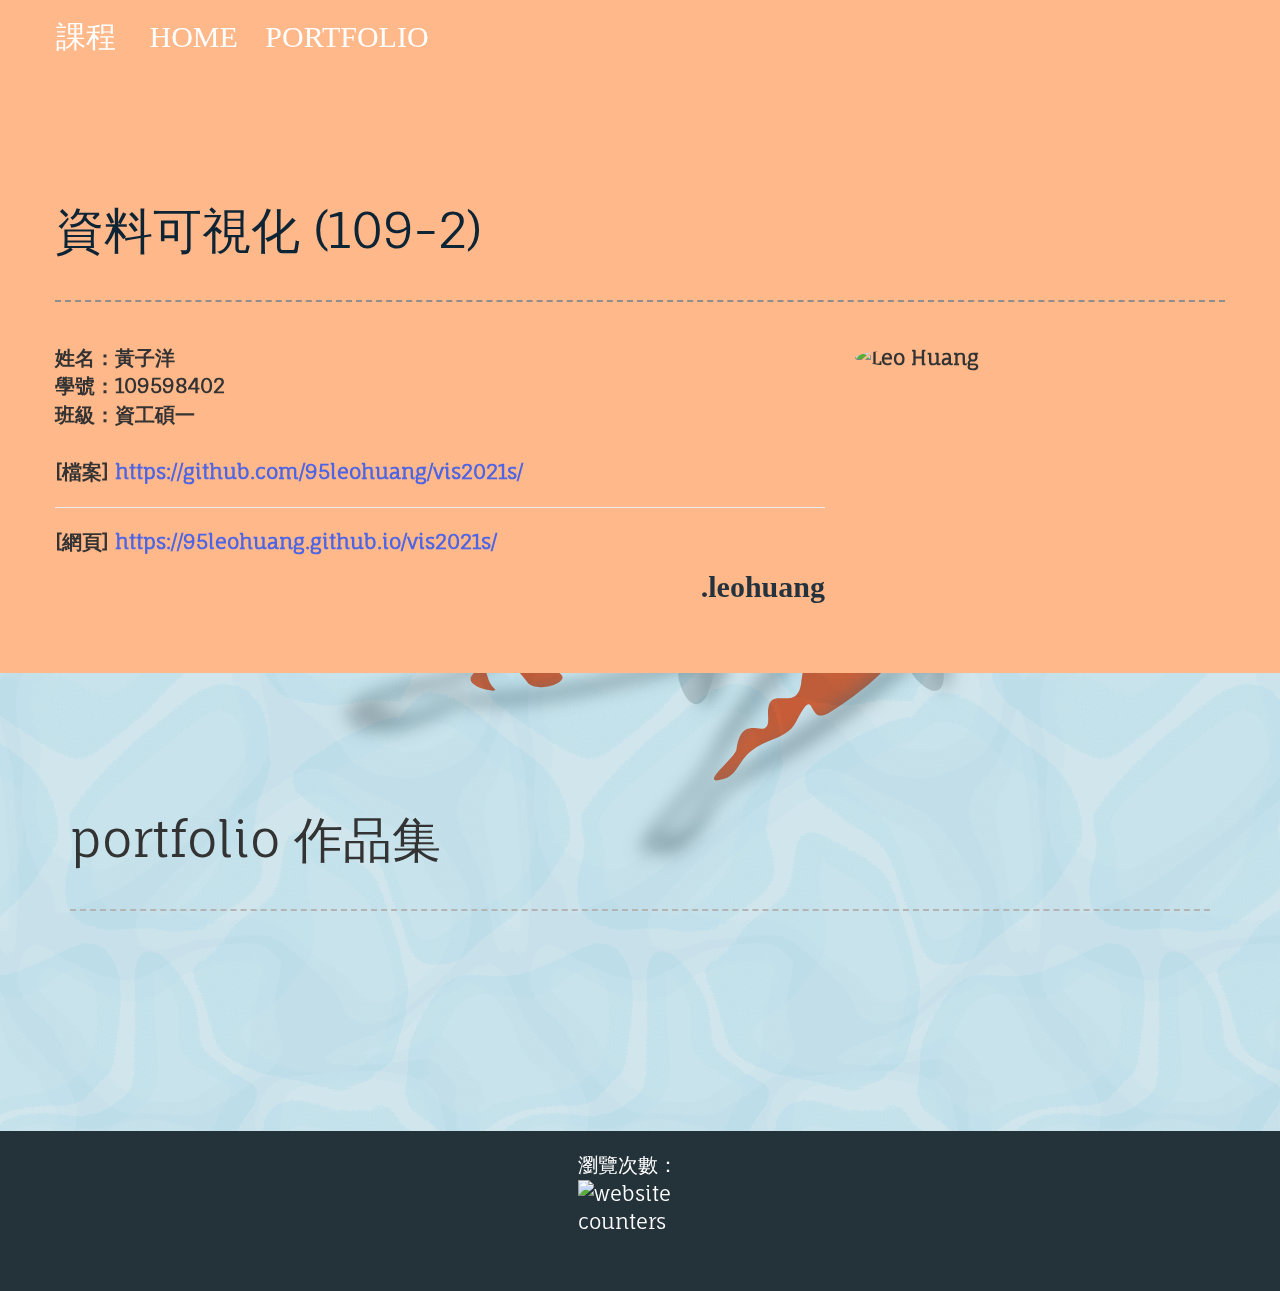
==== commit d671bb9d: "【Feat】 - homepage new icon" ====
--- a/index.html
+++ b/index.html
@@ -8,7 +8,7 @@
     <link rel="stylesheet" href="./style.css">
     <link href='https://fonts.googleapis.com/css?family=Fauna+One' rel='stylesheet' type='text/css'>
     <link href='https://fonts.googleapis.com/earlyaccess/cwtexkai.css' rel='stylesheet' type='text/css'>
-    <link rel="icon" href="./Taipei-Tech-Logo.png" type="image/png">
+    <link rel="icon" href="./icon.png" type="image/png">
 </head>
 
 <body>
@@ -22,8 +22,8 @@
                         <a href="https://95leohuang.github.io/vis2021s/" data-offset="-139">資料可視化(109-2)</a>
                     </div>
                 </div>
-                <li><a href="#about" onclick="scrolltoID('about')" class="scroller" style="font-family: 'Fauna One', serif;" data-offset="-140">HOME</a></li>
-                <li><a href="#portfolio" onclick="scrolltoID('portfolio')" class="scroller" style="font-family: 'Fauna One', serif;" data-offset="-139">PORTFOLIO</a></li>
+                <li><a href="#about" onclick="scrolltoID('about')" data-offset="-140">HOME</a></li>
+                <li><a href="#portfolio" onclick="scrolltoID('portfolio')" data-offset="-139">PORTFOLIO</a></li>
             </ul>
         </div>
     </header>
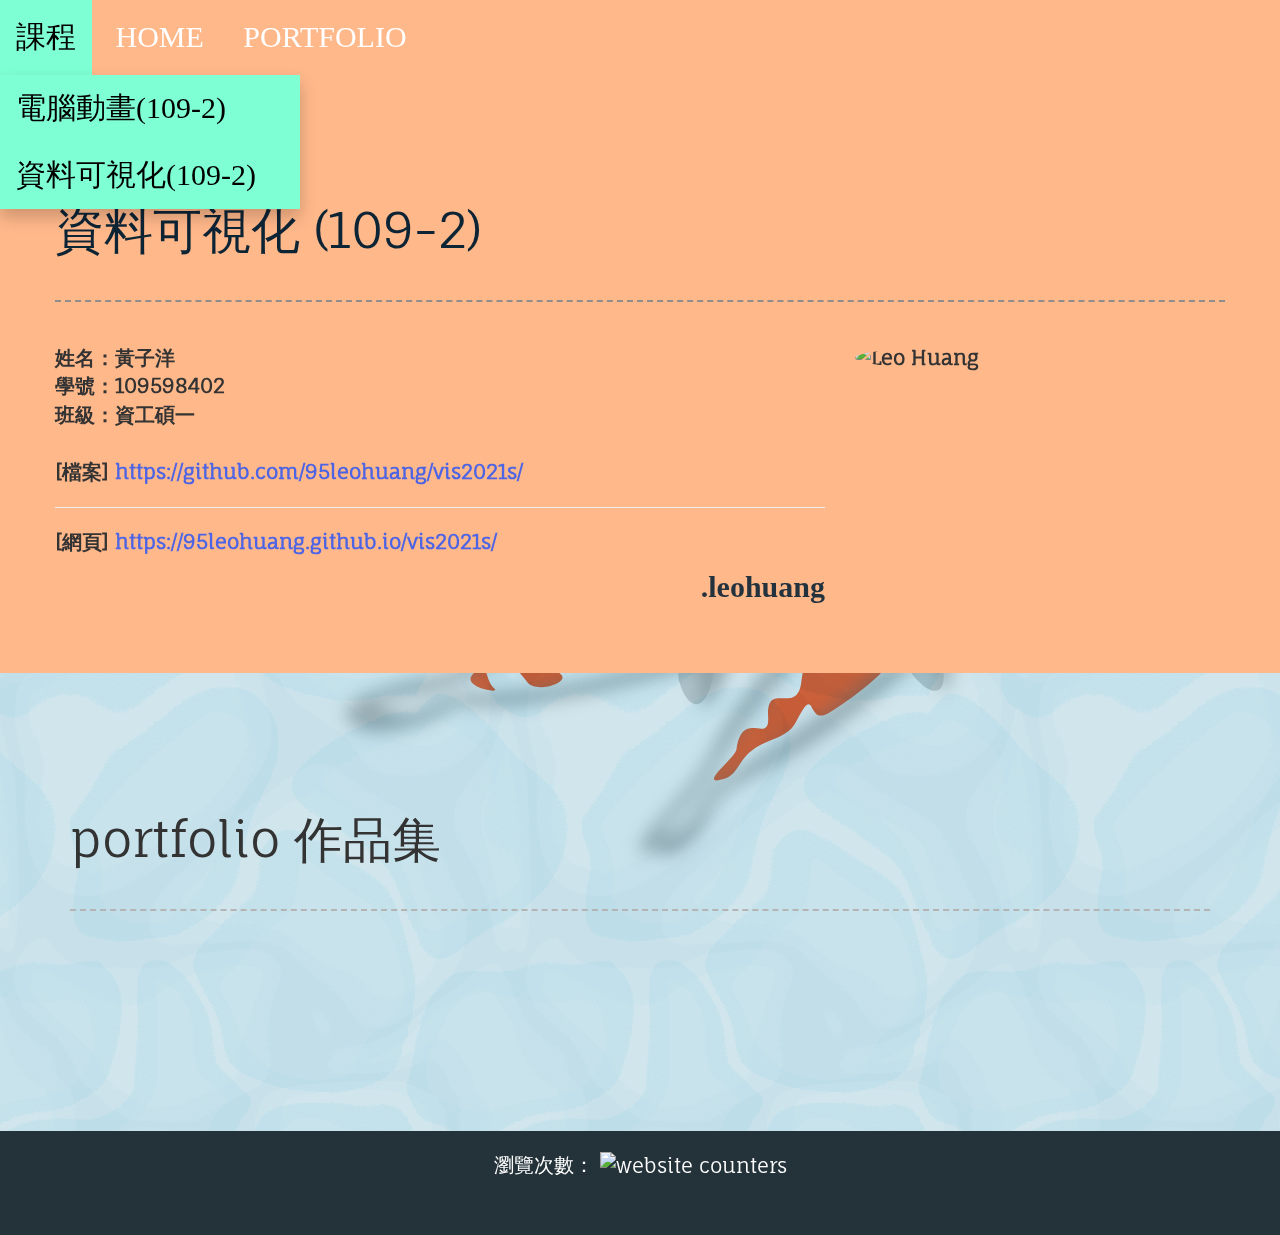
==== commit 9d1d121d: "【Feat】 - homepage nav scroller、visitor counter RWD、code beautify" ====
--- a/index.html
+++ b/index.html
@@ -14,17 +14,15 @@
 <body>
     <header>
         <div id="nav">
-            <ul>
-                <div class="dropdown">
-                    <button class="dropbtn">課程</button>
-                    <div class="dropdown-content">
-                        <a href="https://95leohuang.github.io/ca2021s/" data-offset="-140">電腦動畫(109-2)</a>
-                        <a href="https://95leohuang.github.io/vis2021s/" data-offset="-139">資料可視化(109-2)</a>
-                    </div>
-                </div>
-                <li><a href="#about" onclick="scrolltoID('about')" data-offset="-140">HOME</a></li>
-                <li><a href="#portfolio" onclick="scrolltoID('portfolio')" data-offset="-139">PORTFOLIO</a></li>
-            </ul>
+            <div class="dropdown">
+                <button class="dropbtn">課程</button>
+                <div class="dropdown-content">
+                    <a href="https://95leohuang.github.io/ca2021s/" data-offset="-140">電腦動畫(109-2)</a>
+                    <a href="https://95leohuang.github.io/vis2021s/" data-offset="-139">資料可視化(109-2)</a>
+                </div>
+            </div>
+            <button class="dropbtn" onclick="scrolltoID('about')" data-offset="-140">HOME</button>
+            <button class="dropbtn" onclick="scrolltoID('portfolio')" data-offset="-139">PORTFOLIO</button>
         </div>
     </header>
 
@@ -79,14 +77,17 @@
                             <td>資工碩一</td>
                         </tr>
                     </table>
-                    <br> [檔案] <a href="https://github.com/95leohuang/vis2021s/" style="color: rgb(77, 100, 228);">https://github.com/95leohuang/vis2021s/</a>
-                    <hr> [網頁] <a href="https://95leohuang.github.io/vis2021s/" style="color: rgb(77, 100, 228);">https://95leohuang.github.io/vis2021s/</a>
+                    <br> [檔案] <a href="https://github.com/95leohuang/vis2021s/"
+                        style="color: rgb(77, 100, 228);">https://github.com/95leohuang/vis2021s/</a>
+                    <hr> [網頁] <a href="https://95leohuang.github.io/vis2021s/"
+                        style="color: rgb(77, 100, 228);">https://95leohuang.github.io/vis2021s/</a>
                     <p></p>
                     <span class="signature">.leohuang</span>
                 </div>
 
                 <div class="col-md-4">
-                    <img src="https://hips.hearstapps.com/hmg-prod.s3.amazonaws.com/images/sid0053459-1611141045.jpeg?crop=0.538xw:0.957xh;0.240xw,0&resize=640:*" alt="Leo Huang" class="img-responsive img-circle">
+                    <img src="https://hips.hearstapps.com/hmg-prod.s3.amazonaws.com/images/sid0053459-1611141045.jpeg?crop=0.538xw:0.957xh;0.240xw,0&resize=640:*"
+                        alt="Leo Huang" class="img-responsive img-circle">
                 </div>
             </div>
 
@@ -126,98 +127,86 @@
             <h2>portfolio 作品集</h2>
             <div id="portfolioContainer" class="container">
             </div>
-            <svg xmlns:rdf="http://www.w3.org/1999/02/22-rdf-syntax-ns#" xmlns="http://www.w3.org/2000/svg" height="100%" width="100%" version="1.1" xmlns:cc="http://creativecommons.org/ns#" xmlns:xlink="http://www.w3.org/1999/xlink" viewBox="0 0 800 600" xmlns:dc="http://purl.org/dc/elements/1.1/"
-                style="background-color: rgba(128, 255, 255, 0); position: fixed; top: 0px; left: 0px; border: none; z-index: -2;" class="" id="fish">
-    <defs>
-        <linearGradient id="c">
-            <stop style="stop-color: #fff;" offset="0"></stop>
-            <stop style="stop-color: #fff; stop-opacity: 0.5;" offset="1"></stop>
-        </linearGradient>
-        <linearGradient id="d">
-            <stop style="stop-color: #fff;" offset="0"></stop>
-            <stop style="stop-color: #999; stop-opacity: 0.5;" offset="1"></stop>
-        </linearGradient>
-        <filter id="f" style="color-interpolation-filters: sRGB;" height="1.3425" width="1.0727" y="-.17124" x="-.036372"><feGaussianBlur stdDeviation="14.440955"></feGaussianBlur></filter>
-        <linearGradient id="a" y2="351.82" xlink:href="#d" gradientUnits="userSpaceOnUse" x2="318.77" gradientTransform="matrix(.37288 0 0 .37288 -80.676 -131.19)" y1="350.78" x1="231.86"></linearGradient>
-        <linearGradient id="b" y2="357.85" xlink:href="#c" gradientUnits="userSpaceOnUse" x2="846.56" gradientTransform="matrix(.37288 0 0 .37288 -80.676 -131.19)" y1="332.56" x1="725.25"></linearGradient>
-        <filter id="e" style="color-interpolation-filters: sRGB;" height="1.2108" width="1.0839" y="-.10538" x="-.041939"><feGaussianBlur stdDeviation="5.629441"></feGaussianBlur></filter>
-    </defs>
-    <g transform="scale (-1, 1)">
-        <animateMotion
-            repeatCount="indefinite"
-            dur="120s"
-            rotate="auto"
-            path="M 419.5972,417.26563 C 528.38846,374.24226 847.9568,314.62927 869.6762,111.3908 242.34063,-91.716151 22.747065,173.16756 -72.947478,526.67616 553.22353,456.20976 229.82705,-5.4044452 753.53301,-68.455061 763.53137,121.11988 653.45358,633.39294 32.862669,652.85276 99.111773,540.00886 296.35445,466.00409 419.5972,417.26563 Z"
-        ></animateMotion>
-        <path
-            style="fill-rule: evenodd; fill: url(#a);"
-            d="M 0,-26.10285 C 23.043887,-70.9619 39.831512,-62.40596 38.061354,-39.59567 36.593575,-20.68186 0,-26.10285 0,-26.10285 Z m 0,49.879888 c 23.043887,44.85905 39.831512,36.30311 38.061354,13.49282 C 36.593575,18.356048 0,23.777038 0,23.777038 Z"
-        >
-            <animateTransform attributeName="transform" values="1,1; 0.7,1; 1,1" dur="2.5s" type="scale" repeatCount="indefinite"></animateTransform>
-        </path>
-        <path style="fill-rule: evenodd; fill: url(#b);">
-            <animate
-                attributeName="d"
-                values="m-64.63-3.5641c0.41199-19.733 43.925-30.107 96.97-26.684 41.329 2.6669 85.657 14.306 130.05 16.898 34.305 2.0031 79.135-32.181 74.104-16.011-10.42 33.494-41.73 17.825-72.17 33.045-40.63 20.314-93.975 22.033-135.04 21.043-54.985-1.326-94.331-8.154-93.91-28.291; m-64.453-1.635c2.5983-19.566 41.039-24.959 94.173-26.477 41.398-1.1825 95.504-0.04932 136.48 17.206 31.671 13.336 89.37 25.663 73.519 31.624-32.83 12.347-43.6-19.11-77.38-14.921-45.08 5.591-89.581 18.285-130.56 21.112-54.874 3.7865-98.886-8.5784-96.235-28.544; m-64.63-3.5641c0.41199-19.733 43.925-30.107 96.97-26.684 41.329 2.6669 85.657 14.306 130.05 16.898 34.305 2.0031 79.135-32.181 74.104-16.011-10.42 33.494-41.73 17.825-72.17 33.045-40.63 20.314-93.975 22.033-135.04 21.043-54.985-1.326-94.331-8.154-93.91-28.291"
-                dur="4s"
-                repeatCount="indefinite"
-            ></animate>
-        </path>
-        <path style="fill: #fc4504; fill-rule: evenodd;">
-            <animate
-                attributeName="d"
-                values="m150.08 3.1187c4.4377-8.5618-6.0822-22.461 9.946-14.458 9.5966 4.7919-12.581 19.543-9.946 14.458m-45.216 6.1688c6.9071-10.674-7.2164-33.259 14.173-24.458 17.362 7.1443 11.972 11.424 8.7488 22.34-2.6763 9.0623-27.673 9.4594-22.922 2.1176m-149.54-8.9573c12.73-5.5753 6.8366-27.75 30.956-22.682 6.3371 1.3317 6.269 8.1163 31.114-4.0824 3.5474-1.7418 79.819-6.0411 56.785 21.4-11.919 14.192 29.278 11.094-10.929 24.706-20.188 6.835-53.801 0.427-39.523-15.184 7.526-8.2279-8.467-11.516-20.576 3.685-15.612 19.599-75.285 4.18-47.832-7.8432; m149.36 1.7748c6.1157-7.4563 0.009-23.598 13.291-11.576 7.9526 7.1982-16.923 16.004-13.291 11.576m-44.26 2.9962c6.6035-10.864-7.2717-33.541 14.058-24.595 17.313 7.2616 12.092 11.954 8.3459 22.702-3.11 8.9227-26.946 9.3656-22.404 1.8929m-149.93-0.7982c12.989-4.9434 6.8297-26.792 30.983-21.886 6.3459 1.2889 5.7174 8.4141 29.749-5.3171 3.4314-1.9606 77.993-13.542 57.775 16.035-10.46 15.297 30.252 7.8723-8.288 25.668-19.351 8.936-54.498 5.237-41.227-11.238 6.996-8.6837-9.03-10.598-20.655 4.975-14.988 20.08-76.351 2.424-48.34-8.2373; m150.08 3.1187c4.4377-8.5618-6.0822-22.461 9.946-14.458 9.5966 4.7919-12.581 19.543-9.946 14.458m-45.216 6.1688c6.9071-10.674-7.2164-33.259 14.173-24.458 17.362 7.1443 11.972 11.424 8.7488 22.34-2.6763 9.0623-27.673 9.4594-22.922 2.1176m-149.54-8.9573c12.73-5.5753 6.8366-27.75 30.956-22.682 6.3371 1.3317 6.269 8.1163 31.114-4.0824 3.5474-1.7418 79.819-6.0411 56.785 21.4-11.919 14.192 29.278 11.094-10.929 24.706-20.188 6.835-53.801 0.427-39.523-15.184 7.526-8.2279-8.467-11.516-20.576 3.685-15.612 19.599-75.285 4.18-47.832-7.8432"
-                dur="4s"
-                repeatCount="indefinite"
-            ></animate>
-        </path>
-        <path style="opacity: 0.5; filter: url(#e); fill: #4d4d4d; fill-rule: evenodd;">
-            <animate
-                attributeName="d"
-                values="m -57.196708,-2.581001 c -0.87019,-15.056 31.404,-23.909 74.478,-23.539 42.995,0.3688 94.881998,11.655 143.859998,14.907 34.288,2.2763 71.12742,-26.592635 64.25342,-14.189635 l 23.19427,-1.599421 c -1.77488,-8.558558 -21.27704,-10.820061 -67.76698,5.949057 -19.24,6.939 -63.20944,-6.106966 -158.303686,-15.658864 -10.577423,-1.062467 14.196372,-38.315618 -5.919168,-21.366602 l 0.0022,0 c -9.2450678,7.365602 -20.7505,20.303696 -29.653,21.264466 -83.2062,8.979 -76.9662,58.5991 -0.2172,66.365 8.568,0.867 7.1723523,7.843411 22.232,21.476 C 36.05738,75.553814 8.4331647,30.424186 19.047812,30.340534 161.73976,29.216 163.8751,1.6248725 185.1651,2.753 c 38.554,2.0429231 65.96264,-17.079311 63.6823,-28.075304 l -24.09875,0.953362 c -17.01,30.6809999 -30.80236,12.492941 -62.00236,26.085941 -47.22,20.568 -104.789998,20.064 -146.899998,17.598 -42.971,-2.517 -72.305,-8.971 -73.052,-21.896; m -57.182838,0.103 c 0.329,-15.077 29.974,-20.682 72.987,-23.012 42.934,-2.325 101.589998,-2.787 147.889998,13.529 32.41,11.422 79.60606,20.916788 65.77606,24.026788 l 21.36631,3.297472 C 255.70435,9.8745943 240.251,-2.2681255 188.366,-10.406 c -20.2,-3.169 -47.62888,-25.963848 -165.819025,-24.265534 -10.63,0.031 15.117635,-42.70161 -9.399894,-19.725466 l 8.9e-5,0 c -9.427,9.07 -17.5321,20.9972 -26.428,22.018 -83.14367,9.54 -76.56967,59.1168 0.23033,66.365 8.573,0.809 9.729,7.681 25.386,20.622 C 41.812246,77.941212 8.6050169,34.491797 19.144017,33.223797 165.45156,18.280466 162.5105,2.125 181.0305,12.683 c 31.90486,18.184588 63.30379,16.349914 68.90154,7.070225 L 228.1781,15.034424 C 193.9481,22.728424 195.47416,-1.186 161.76416,3.505 c -51.02,7.099 -102.349998,18.844 -144.529998,19.021 -43.047,0.18 -74.695,-9.48 -74.413,-22.423; m -57.196708,-2.581001 c -0.87019,-15.056 31.404,-23.909 74.478,-23.539 42.995,0.3688 94.881998,11.655 143.859998,14.907 34.288,2.2763 71.12742,-26.592635 64.25342,-14.189635 l 23.19427,-1.599421 c -1.77488,-8.558558 -21.27704,-10.820061 -67.76698,5.949057 -19.24,6.939 -63.20944,-6.106966 -158.303686,-15.658864 -10.577423,-1.062467 14.196372,-38.315618 -5.919168,-21.366602 l 0.0022,0 c -9.2450678,7.365602 -20.7505,20.303696 -29.653,21.264466 -83.2062,8.979 -76.9662,58.5991 -0.2172,66.365 8.568,0.867 7.1723523,7.843411 22.232,21.476 C 36.05738,75.553814 8.4331647,30.424186 19.047812,30.340534 161.73976,29.216 163.8751,1.6248725 185.1651,2.753 c 38.554,2.0429231 65.96264,-17.079311 63.6823,-28.075304 l -24.09875,0.953362 c -17.01,30.6809999 -30.80236,12.492941 -62.00236,26.085941 -47.22,20.568 -104.789998,20.064 -146.899998,17.598 -42.971,-2.517 -72.305,-8.971 -73.052,-21.896"
-                dur="4s"
-                repeatCount="indefinite"
-            ></animate>
-        </path>
-    </g>
-    <g transform="scale (-1, 1)">
-        <animateMotion
-            repeatCount="indefinite"
-            dur="120s"
-            rotate="auto"
-            path="M 561.57202,417.8979 C 639.80317,330.91264 1158.8048,-32.286305 807.5742,23.135534 155.44873,120.78147 -193.96858,459.8915 -0.17490629,655.68895 269.51401,211.50919 60.40759,66.995422 610.03294,-56.156613 639.35239,66.729819 1057.4247,612.6438 348.20287,664.65959 357.24136,534.11843 472.94889,516.43802 561.57202,417.8979 Z"
-        ></animateMotion>
-        <path
-            style="fill-rule: evenodd; fill: url(#a);"
-            d="M 0.24999999,-24.85285 C 23.293887,-69.7119 39.831512,-62.40596 38.061354,-39.59567 36.593575,-20.68186 0.24999999,-24.85285 0.24999999,-24.85285 Z m 0,48.748593 C 23.293887,68.754793 39.517835,62.428135 38.061354,39.59567 37.012271,23.149774 9.3857481,25.59271 0.24999999,23.895743 Z"
-        >
-            <animateTransform attributeName="transform" values="1,1; 0.7,1; 1,1" dur="2.5s" type="scale" repeatCount="indefinite"></animateTransform>
-        </path>
-        <path style="fill-rule: evenodd; fill: url(#b);">
-            <animate
-                attributeName="d"
-                values="m -63.707068,-0.80588069 c 2.342415,-12.52018731 17.723913,-18.66314231 44.161795,-22.79066131 14.529774,-2.268407 30.456631,-4.118513 49.289343,-4.98387 20.136749,-0.925279 43.851696,-0.745909 66.02159,2.021635 23.37917,2.918503 50.38316,9.182888 71.16503,18.6178961 7.56919,3.4364259 17.47339,6.6303312 26.46699,9.559356 C 221.58375,10.798086 251.60459,22.804415 239.37482,26.71092 215.01686,34.491485 213.6378,25.441372 186.43253,12.568195 179.56775,9.3198727 171.79125,7.7677504 162.60704,8.6498217 139.31158,10.88717 117.8955,14.667525 94.531832,18.148164 72.542306,21.424089 52.601298,24.681609 32.760441,26.397263 13.832529,28.033973 -4.8081667,28.320889 -19.425769,26.429053 -47.12899,22.84365 -66.131683,12.153667 -63.707068,-0.80587769 l 0,0; m -64.641074,-3.0503306 c -0.408236,-12.7308814 18.935881,-22.3279334 45.500696,-25.5386354 14.5995343,-1.764542 33.246773,-1.351992 52.036318,0.188431 20.090593,1.647086 40.13711,4.618072 62.313464,7.333375 23.385986,2.863412 43.814176,5.504917 66.626786,6.205194 8.30883,0.255056 16.69224,-1.119731 25.77246,-3.768044 28.45756,-8.299853 50.48974,-27.560102 47.29946,-15.124257 -6.35404,24.7683958 -16.88874,22.494657 -47.02767,28.1390851 -7.46474,1.3979983 -15.50698,3.3766891 -23.64241,7.7289797 C 143.60275,13.153249 117.43632,20.106887 94.080913,23.642564 72.099166,26.970288 48.782988,27.339015 28.885207,26.513554 9.9029902,25.726075 -6.2076389,23.807085 -20.751068,21.410832 -48.313716,16.869464 -64.218514,10.127302 -64.641074,-3.0503306 l 0,0; m -63.707068,-0.80588069 c 2.342415,-12.52018731 17.723913,-18.66314231 44.161795,-22.79066131 14.529774,-2.268407 30.456631,-4.118513 49.289343,-4.98387 20.136749,-0.925279 43.851696,-0.745909 66.02159,2.021635 23.37917,2.918503 50.38316,9.182888 71.16503,18.6178961 7.56919,3.4364259 17.47339,6.6303312 26.46699,9.559356 C 221.58375,10.798086 251.60459,22.804415 239.37482,26.71092 215.01686,34.491485 213.6378,25.441372 186.43253,12.568195 179.56775,9.3198727 171.79125,7.7677504 162.60704,8.6498217 139.31158,10.88717 117.8955,14.667525 94.531832,18.148164 72.542306,21.424089 52.601298,24.681609 32.760441,26.397263 13.832529,28.033973 -4.8081667,28.320889 -19.425769,26.429053 -47.12899,22.84365 -66.131683,12.153667 -63.707068,-0.80587769 l 0,0"
-                dur="4s"
-                repeatCount="indefinite"
-            ></animate>
-        </path>
-        <path style="fill: #fc4504; fill-rule: evenodd;">
-            <animate
-                attributeName="d"
-                values="M -1.9037077,22.625185 C -17.623574,22.198015 -44.814071,22.899999 -30.965775,3.995966 c 8.483953,-11.5812816 -4.5875,-16.907622 18.566677,-22.347946 13.09647137,-3.077157 24.828191,-17.746886 27.202169,4.993243 1.325266,12.69460656 12.054752,14.10399732 5.479038,22.2963955 -8.121845,10.1186555 -2.768717,14.2151655 -22.1858167,13.6875265 0,0 0,0 0,0 M 34.682662,9.6429645 C 47.354038,-3.3526872 4.1151884,-24.205967 48.830555,-17.736397 c 8.298545,1.200661 1.5563,-23.775733 40.772458,6.962436 17.523807,13.7354012 16.805817,-18.316612 32.180397,2.1854527 11.11671,14.824185 9.99616,-16.2500357 30.34301,3.3970383 4.16766,4.0243151 37.14875,5.15043867 19.00528,11.1301893 -12.38025,4.0802997 -17.14033,-9.2239841 -39.29057,-2.1791114 -9.30137,2.9582973 -14.92295,4.9500767 -22.1211,2.1797639 C 81.055637,-5.0925235 107.1206,12.320869 90.464013,16.335088 70.764218,21.082718 15.493281,29.323425 34.682662,9.6429645 c 0,0 0,0 0,0; M -4.3008044,18.788018 C -19.915251,16.921005 -45.22239,17.720285 -31.459839,-1.2462639 -23.028417,-12.865845 -34.984524,-19.020189 -11.519435,-22.906406 1.7528934,-25.104529 16.25392,-38.016225 15.971473,-15.154259 15.813798,-2.3916378 26.307068,0.25402656 18.824607,7.6275041 9.5828129,16.734688 14.986081,21.094143 -4.3008044,18.788018 c 0,0 0,0 0,0 M 32.925776,10.140551 C 47.149209,-1.1352938 6.5462682,-26.878114 50.231496,-15.34901 c 8.107365,2.13964 1.000659,-22.007305 39.147445,10.0483456 17.045959,14.3241199 12.734209,-17.2846696 30.932929,0.757472 13.15873,13.0455189 4.73475,-16.3440536 29.58773,-2.8410345 5.09064,2.7658263 35.1109,-9.5213071 21.16431,3.533794 -9.51649,8.9081865 -18.47118,-1.4497093 -38.71736,9.9676193 -8.50182,4.7943886 -15.43694,7.3394096 -22.75143,4.8927096 -29.127648,-9.7432093 -3.49513,7.367349 -20.278738,10.812086 -19.850027,4.074101 -77.930404,5.394574 -56.390606,-11.681431 0,0 0,0 0,0; M -1.9037077,22.625185 C -17.623574,22.198015 -44.814071,22.899999 -30.965775,3.995966 c 8.483953,-11.5812816 -4.5875,-16.907622 18.566677,-22.347946 13.09647137,-3.077157 24.828191,-17.746886 27.202169,4.993243 1.325266,12.69460656 12.054752,14.10399732 5.479038,22.2963955 -8.121845,10.1186555 -2.768717,14.2151655 -22.1858167,13.6875265 0,0 0,0 0,0 M 34.682662,9.6429645 C 47.354038,-3.3526872 4.1151884,-24.205967 48.830555,-17.736397 c 8.298545,1.200661 1.5563,-23.775733 40.772458,6.962436 17.523807,13.7354012 16.805817,-18.316612 32.180397,2.1854527 11.11671,14.824185 9.99616,-16.2500357 30.34301,3.3970383 4.16766,4.0243151 37.14875,5.15043867 19.00528,11.1301893 -12.38025,4.0802997 -17.14033,-9.2239841 -39.29057,-2.1791114 -9.30137,2.9582973 -14.92295,4.9500767 -22.1211,2.1797639 C 81.055637,-5.0925235 107.1206,12.320869 90.464013,16.335088 70.764218,21.082718 15.493281,29.323425 34.682662,9.6429645 c 0,0 0,0 0,0"
-                dur="4s"
-                repeatCount="indefinite"
-            ></animate>
-        </path>
-        <path style="opacity: 0.5; filter: url(#e); fill: #4d4d4d; fill-rule: evenodd;">
-            <animate
-                attributeName="d"
-                values="M 226.05103,8.1310231 C 188.26226,-6.8675384 174.99021,-8.9283532 165.9108,-14.24857 153.24245,-21.671782 126.1841,-29.773136 94.058216,-33.593995 74.03785,-35.975093 47.655521,-36.053741 17.805471,-34.818163 7.1845747,-34.378535 31.602088,-74.259367 9.7088985,-54.271641 c -9.66100299,8.820161 -11.0408028,21.029987 -23.4222005,22.66205 -41.189576,5.429437 -56.903835,16.136247 -58.968394,30.2429552 -2.259048,15.4356198 22.312689,34.7867658 61.186097,36.0855448 15.3343394,0.512329 9.7882391,7.370646 25.814628,19.852898 28.621804,22.292269 -5.1361879,-19.41801 5.447824,-20.282615 30.418537,-2.48488 52.783132,-6.211038 72.4489,-8.781969 37.331827,-4.880437 55.330067,-9.347139 69.647127,-11.536215 10.42455,-1.593915 20.94195,-0.0059 30.27381,6.970327 26.81302,20.044672 60.70704,13.581218 35.45521,-0.563914 C 196.58538,25.526447 195.90431,3.6868534 161.96653,6.2978179 137.6751,8.1666495 115.00421,11.892759 91.242574,14.867295 64.76814,18.181423 40.571446,21.679843 18.351789,22.369494 -24.675765,23.704978 -57.380119,14.078746 -56.537822,1.1598989 c 0.98113,-15.0482229 29.30844,-20.6872959 72.243546,-24.1706619 22.578917,-1.831848 49.965433,-2.937915 76.523209,-0.200051 23.850797,2.458796 51.065357,7.714357 72.456357,16.7658597 31.64827,13.3918218 75.46834,24.8458903 63.96699,26.5090053 17.37256,13.24862 34.10007,2.633928 -2.60125,-11.9330279 0,0 0,0 0,0; m 213.24944,-34.499948 c -35.84435,19.18671 -44.35629,15.621724 -54.78451,14.210117 -14.55032,-1.969592 -32.84474,-4.063348 -64.979541,-7.808504 -20.025921,-2.333923 -42.248542,-5.782911 -72.040158,-8.021595 -10.600105,-0.796543 18.28284,-37.572503 -5.783056,-20.261998 -10.6197726,7.63876 -15.14736049,19.355961 -27.609963,20.15982 -41.45972,2.674228 -63.153689,20.55314 -61.614868,34.7268353 1.683784,15.5089177 20.709675,27.7173037 59.410283,31.6021027 15.2661747,1.532433 7.2869564,7.895132 21.7556266,22.153791 C 33.443102,77.725404 4.7564409,32.377583 15.369256,32.747741 45.870571,33.81158 72.122523,33.624317 91.782178,31.007059 129.1024,26.038679 153.23282,14.846812 165.60135,7.3109246 174.60714,1.8238851 186.17512,-2.198724 197.82636,-2.2003008 231.30362,-2.2048378 249.9608,-39.227606 223.36462,-27.809071 208.56979,-0.07767878 193.05298,-15.294174 162.74083,0.19011252 141.04449,11.273201 114.53849,17.338941 90.783933,20.369453 64.317381,23.745948 37.49721,22.63931 15.347764,20.744361 -27.543827,17.07486 -55.838493,10.570656 -57.144202,-2.3096072 -58.665126,-17.312888 -25.060439,-26.161607 17.988722,-24.636194 c 22.638897,0.802192 47.1277,4.250036 73.691852,6.92532 23.856526,2.402595 45.432896,4.982719 68.659866,5.094424 34.36462,0.165268 69.10494,-26.360783 63.42125,-16.224584 21.08745,-5.714099 24.30062,-24.293489 -10.51225,-5.658914 0,0 0,0 0,0; M 226.05103,8.1310231 C 188.26226,-6.8675384 174.99021,-8.9283532 165.9108,-14.24857 153.24245,-21.671782 126.1841,-29.773136 94.058216,-33.593995 74.03785,-35.975093 47.655521,-36.053741 17.805471,-34.818163 7.1845747,-34.378535 31.602088,-74.259367 9.7088985,-54.271641 c -9.66100299,8.820161 -11.0408028,21.029987 -23.4222005,22.66205 -41.189576,5.429437 -56.903835,16.136247 -58.968394,30.2429552 -2.259048,15.4356198 22.312689,34.7867658 61.186097,36.0855448 15.3343394,0.512329 9.7882391,7.370646 25.814628,19.852898 28.621804,22.292269 -5.1361879,-19.41801 5.447824,-20.282615 30.418537,-2.48488 52.783132,-6.211038 72.4489,-8.781969 37.331827,-4.880437 55.330067,-9.347139 69.647127,-11.536215 10.42455,-1.593915 20.94195,-0.0059 30.27381,6.970327 26.81302,20.044672 60.70704,13.581218 35.45521,-0.563914 C 196.58538,25.526447 195.90431,3.6868534 161.96653,6.2978179 137.6751,8.1666495 115.00421,11.892759 91.242574,14.867295 64.76814,18.181423 40.571446,21.679843 18.351789,22.369494 -24.675765,23.704978 -57.380119,14.078746 -56.537822,1.1598989 c 0.98113,-15.0482229 29.30844,-20.6872959 72.243546,-24.1706619 22.578917,-1.831848 49.965433,-2.937915 76.523209,-0.200051 23.850797,2.458796 51.065357,7.714357 72.456357,16.7658597 31.64827,13.3918218 75.46834,24.8458903 63.96699,26.5090053 17.37256,13.24862 34.10007,2.633928 -2.60125,-11.9330279 0,0 0,0 0,0"
-                dur="4s"
-                repeatCount="indefinite"
-            ></animate>
-        </path>
-    </g>
+            <svg xmlns:rdf="http://www.w3.org/1999/02/22-rdf-syntax-ns#" xmlns="http://www.w3.org/2000/svg"
+                height="100%" width="100%" version="1.1" xmlns:cc="http://creativecommons.org/ns#"
+                xmlns:xlink="http://www.w3.org/1999/xlink" viewBox="0 0 800 600"
+                xmlns:dc="http://purl.org/dc/elements/1.1/"
+                style="background-color: rgba(128, 255, 255, 0); position: fixed; top: 0px; left: 0px; border: none; z-index: -2;"
+                class="" id="fish">
+                <defs>
+                    <linearGradient id="c">
+                        <stop style="stop-color: #fff;" offset="0"></stop>
+                        <stop style="stop-color: #fff; stop-opacity: 0.5;" offset="1"></stop>
+                    </linearGradient>
+                    <linearGradient id="d">
+                        <stop style="stop-color: #fff;" offset="0"></stop>
+                        <stop style="stop-color: #999; stop-opacity: 0.5;" offset="1"></stop>
+                    </linearGradient>
+                    <filter id="f" style="color-interpolation-filters: sRGB;" height="1.3425" width="1.0727" y="-.17124"
+                        x="-.036372">
+                        <feGaussianBlur stdDeviation="14.440955"></feGaussianBlur>
+                    </filter>
+                    <linearGradient id="a" y2="351.82" xlink:href="#d" gradientUnits="userSpaceOnUse" x2="318.77"
+                        gradientTransform="matrix(.37288 0 0 .37288 -80.676 -131.19)" y1="350.78" x1="231.86">
+                    </linearGradient>
+                    <linearGradient id="b" y2="357.85" xlink:href="#c" gradientUnits="userSpaceOnUse" x2="846.56"
+                        gradientTransform="matrix(.37288 0 0 .37288 -80.676 -131.19)" y1="332.56" x1="725.25">
+                    </linearGradient>
+                    <filter id="e" style="color-interpolation-filters: sRGB;" height="1.2108" width="1.0839" y="-.10538"
+                        x="-.041939">
+                        <feGaussianBlur stdDeviation="5.629441"></feGaussianBlur>
+                    </filter>
+                </defs>
+                <g transform="scale (-1, 1)">
+                    <animateMotion repeatCount="indefinite" dur="120s" rotate="auto"
+                        path="M 419.5972,417.26563 C 528.38846,374.24226 847.9568,314.62927 869.6762,111.3908 242.34063,-91.716151 22.747065,173.16756 -72.947478,526.67616 553.22353,456.20976 229.82705,-5.4044452 753.53301,-68.455061 763.53137,121.11988 653.45358,633.39294 32.862669,652.85276 99.111773,540.00886 296.35445,466.00409 419.5972,417.26563 Z">
+                    </animateMotion>
+                    <path style="fill-rule: evenodd; fill: url(#a);"
+                        d="M 0,-26.10285 C 23.043887,-70.9619 39.831512,-62.40596 38.061354,-39.59567 36.593575,-20.68186 0,-26.10285 0,-26.10285 Z m 0,49.879888 c 23.043887,44.85905 39.831512,36.30311 38.061354,13.49282 C 36.593575,18.356048 0,23.777038 0,23.777038 Z">
+                        <animateTransform attributeName="transform" values="1,1; 0.7,1; 1,1" dur="2.5s" type="scale"
+                            repeatCount="indefinite"></animateTransform>
+                    </path>
+                    <path style="fill-rule: evenodd; fill: url(#b);">
+                        <animate attributeName="d"
+                            values="m-64.63-3.5641c0.41199-19.733 43.925-30.107 96.97-26.684 41.329 2.6669 85.657 14.306 130.05 16.898 34.305 2.0031 79.135-32.181 74.104-16.011-10.42 33.494-41.73 17.825-72.17 33.045-40.63 20.314-93.975 22.033-135.04 21.043-54.985-1.326-94.331-8.154-93.91-28.291; m-64.453-1.635c2.5983-19.566 41.039-24.959 94.173-26.477 41.398-1.1825 95.504-0.04932 136.48 17.206 31.671 13.336 89.37 25.663 73.519 31.624-32.83 12.347-43.6-19.11-77.38-14.921-45.08 5.591-89.581 18.285-130.56 21.112-54.874 3.7865-98.886-8.5784-96.235-28.544; m-64.63-3.5641c0.41199-19.733 43.925-30.107 96.97-26.684 41.329 2.6669 85.657 14.306 130.05 16.898 34.305 2.0031 79.135-32.181 74.104-16.011-10.42 33.494-41.73 17.825-72.17 33.045-40.63 20.314-93.975 22.033-135.04 21.043-54.985-1.326-94.331-8.154-93.91-28.291"
+                            dur="4s" repeatCount="indefinite"></animate>
+                    </path>
+                    <path style="fill: #fc4504; fill-rule: evenodd;">
+                        <animate attributeName="d"
+                            values="m150.08 3.1187c4.4377-8.5618-6.0822-22.461 9.946-14.458 9.5966 4.7919-12.581 19.543-9.946 14.458m-45.216 6.1688c6.9071-10.674-7.2164-33.259 14.173-24.458 17.362 7.1443 11.972 11.424 8.7488 22.34-2.6763 9.0623-27.673 9.4594-22.922 2.1176m-149.54-8.9573c12.73-5.5753 6.8366-27.75 30.956-22.682 6.3371 1.3317 6.269 8.1163 31.114-4.0824 3.5474-1.7418 79.819-6.0411 56.785 21.4-11.919 14.192 29.278 11.094-10.929 24.706-20.188 6.835-53.801 0.427-39.523-15.184 7.526-8.2279-8.467-11.516-20.576 3.685-15.612 19.599-75.285 4.18-47.832-7.8432; m149.36 1.7748c6.1157-7.4563 0.009-23.598 13.291-11.576 7.9526 7.1982-16.923 16.004-13.291 11.576m-44.26 2.9962c6.6035-10.864-7.2717-33.541 14.058-24.595 17.313 7.2616 12.092 11.954 8.3459 22.702-3.11 8.9227-26.946 9.3656-22.404 1.8929m-149.93-0.7982c12.989-4.9434 6.8297-26.792 30.983-21.886 6.3459 1.2889 5.7174 8.4141 29.749-5.3171 3.4314-1.9606 77.993-13.542 57.775 16.035-10.46 15.297 30.252 7.8723-8.288 25.668-19.351 8.936-54.498 5.237-41.227-11.238 6.996-8.6837-9.03-10.598-20.655 4.975-14.988 20.08-76.351 2.424-48.34-8.2373; m150.08 3.1187c4.4377-8.5618-6.0822-22.461 9.946-14.458 9.5966 4.7919-12.581 19.543-9.946 14.458m-45.216 6.1688c6.9071-10.674-7.2164-33.259 14.173-24.458 17.362 7.1443 11.972 11.424 8.7488 22.34-2.6763 9.0623-27.673 9.4594-22.922 2.1176m-149.54-8.9573c12.73-5.5753 6.8366-27.75 30.956-22.682 6.3371 1.3317 6.269 8.1163 31.114-4.0824 3.5474-1.7418 79.819-6.0411 56.785 21.4-11.919 14.192 29.278 11.094-10.929 24.706-20.188 6.835-53.801 0.427-39.523-15.184 7.526-8.2279-8.467-11.516-20.576 3.685-15.612 19.599-75.285 4.18-47.832-7.8432"
+                            dur="4s" repeatCount="indefinite"></animate>
+                    </path>
+                    <path style="opacity: 0.5; filter: url(#e); fill: #4d4d4d; fill-rule: evenodd;">
+                        <animate attributeName="d"
+                            values="m -57.196708,-2.581001 c -0.87019,-15.056 31.404,-23.909 74.478,-23.539 42.995,0.3688 94.881998,11.655 143.859998,14.907 34.288,2.2763 71.12742,-26.592635 64.25342,-14.189635 l 23.19427,-1.599421 c -1.77488,-8.558558 -21.27704,-10.820061 -67.76698,5.949057 -19.24,6.939 -63.20944,-6.106966 -158.303686,-15.658864 -10.577423,-1.062467 14.196372,-38.315618 -5.919168,-21.366602 l 0.0022,0 c -9.2450678,7.365602 -20.7505,20.303696 -29.653,21.264466 -83.2062,8.979 -76.9662,58.5991 -0.2172,66.365 8.568,0.867 7.1723523,7.843411 22.232,21.476 C 36.05738,75.553814 8.4331647,30.424186 19.047812,30.340534 161.73976,29.216 163.8751,1.6248725 185.1651,2.753 c 38.554,2.0429231 65.96264,-17.079311 63.6823,-28.075304 l -24.09875,0.953362 c -17.01,30.6809999 -30.80236,12.492941 -62.00236,26.085941 -47.22,20.568 -104.789998,20.064 -146.899998,17.598 -42.971,-2.517 -72.305,-8.971 -73.052,-21.896; m -57.182838,0.103 c 0.329,-15.077 29.974,-20.682 72.987,-23.012 42.934,-2.325 101.589998,-2.787 147.889998,13.529 32.41,11.422 79.60606,20.916788 65.77606,24.026788 l 21.36631,3.297472 C 255.70435,9.8745943 240.251,-2.2681255 188.366,-10.406 c -20.2,-3.169 -47.62888,-25.963848 -165.819025,-24.265534 -10.63,0.031 15.117635,-42.70161 -9.399894,-19.725466 l 8.9e-5,0 c -9.427,9.07 -17.5321,20.9972 -26.428,22.018 -83.14367,9.54 -76.56967,59.1168 0.23033,66.365 8.573,0.809 9.729,7.681 25.386,20.622 C 41.812246,77.941212 8.6050169,34.491797 19.144017,33.223797 165.45156,18.280466 162.5105,2.125 181.0305,12.683 c 31.90486,18.184588 63.30379,16.349914 68.90154,7.070225 L 228.1781,15.034424 C 193.9481,22.728424 195.47416,-1.186 161.76416,3.505 c -51.02,7.099 -102.349998,18.844 -144.529998,19.021 -43.047,0.18 -74.695,-9.48 -74.413,-22.423; m -57.196708,-2.581001 c -0.87019,-15.056 31.404,-23.909 74.478,-23.539 42.995,0.3688 94.881998,11.655 143.859998,14.907 34.288,2.2763 71.12742,-26.592635 64.25342,-14.189635 l 23.19427,-1.599421 c -1.77488,-8.558558 -21.27704,-10.820061 -67.76698,5.949057 -19.24,6.939 -63.20944,-6.106966 -158.303686,-15.658864 -10.577423,-1.062467 14.196372,-38.315618 -5.919168,-21.366602 l 0.0022,0 c -9.2450678,7.365602 -20.7505,20.303696 -29.653,21.264466 -83.2062,8.979 -76.9662,58.5991 -0.2172,66.365 8.568,0.867 7.1723523,7.843411 22.232,21.476 C 36.05738,75.553814 8.4331647,30.424186 19.047812,30.340534 161.73976,29.216 163.8751,1.6248725 185.1651,2.753 c 38.554,2.0429231 65.96264,-17.079311 63.6823,-28.075304 l -24.09875,0.953362 c -17.01,30.6809999 -30.80236,12.492941 -62.00236,26.085941 -47.22,20.568 -104.789998,20.064 -146.899998,17.598 -42.971,-2.517 -72.305,-8.971 -73.052,-21.896"
+                            dur="4s" repeatCount="indefinite"></animate>
+                    </path>
+                </g>
+                <g transform="scale (-1, 1)">
+                    <animateMotion repeatCount="indefinite" dur="120s" rotate="auto"
+                        path="M 561.57202,417.8979 C 639.80317,330.91264 1158.8048,-32.286305 807.5742,23.135534 155.44873,120.78147 -193.96858,459.8915 -0.17490629,655.68895 269.51401,211.50919 60.40759,66.995422 610.03294,-56.156613 639.35239,66.729819 1057.4247,612.6438 348.20287,664.65959 357.24136,534.11843 472.94889,516.43802 561.57202,417.8979 Z">
+                    </animateMotion>
+                    <path style="fill-rule: evenodd; fill: url(#a);"
+                        d="M 0.24999999,-24.85285 C 23.293887,-69.7119 39.831512,-62.40596 38.061354,-39.59567 36.593575,-20.68186 0.24999999,-24.85285 0.24999999,-24.85285 Z m 0,48.748593 C 23.293887,68.754793 39.517835,62.428135 38.061354,39.59567 37.012271,23.149774 9.3857481,25.59271 0.24999999,23.895743 Z">
+                        <animateTransform attributeName="transform" values="1,1; 0.7,1; 1,1" dur="2.5s" type="scale"
+                            repeatCount="indefinite"></animateTransform>
+                    </path>
+                    <path style="fill-rule: evenodd; fill: url(#b);">
+                        <animate attributeName="d"
+                            values="m -63.707068,-0.80588069 c 2.342415,-12.52018731 17.723913,-18.66314231 44.161795,-22.79066131 14.529774,-2.268407 30.456631,-4.118513 49.289343,-4.98387 20.136749,-0.925279 43.851696,-0.745909 66.02159,2.021635 23.37917,2.918503 50.38316,9.182888 71.16503,18.6178961 7.56919,3.4364259 17.47339,6.6303312 26.46699,9.559356 C 221.58375,10.798086 251.60459,22.804415 239.37482,26.71092 215.01686,34.491485 213.6378,25.441372 186.43253,12.568195 179.56775,9.3198727 171.79125,7.7677504 162.60704,8.6498217 139.31158,10.88717 117.8955,14.667525 94.531832,18.148164 72.542306,21.424089 52.601298,24.681609 32.760441,26.397263 13.832529,28.033973 -4.8081667,28.320889 -19.425769,26.429053 -47.12899,22.84365 -66.131683,12.153667 -63.707068,-0.80587769 l 0,0; m -64.641074,-3.0503306 c -0.408236,-12.7308814 18.935881,-22.3279334 45.500696,-25.5386354 14.5995343,-1.764542 33.246773,-1.351992 52.036318,0.188431 20.090593,1.647086 40.13711,4.618072 62.313464,7.333375 23.385986,2.863412 43.814176,5.504917 66.626786,6.205194 8.30883,0.255056 16.69224,-1.119731 25.77246,-3.768044 28.45756,-8.299853 50.48974,-27.560102 47.29946,-15.124257 -6.35404,24.7683958 -16.88874,22.494657 -47.02767,28.1390851 -7.46474,1.3979983 -15.50698,3.3766891 -23.64241,7.7289797 C 143.60275,13.153249 117.43632,20.106887 94.080913,23.642564 72.099166,26.970288 48.782988,27.339015 28.885207,26.513554 9.9029902,25.726075 -6.2076389,23.807085 -20.751068,21.410832 -48.313716,16.869464 -64.218514,10.127302 -64.641074,-3.0503306 l 0,0; m -63.707068,-0.80588069 c 2.342415,-12.52018731 17.723913,-18.66314231 44.161795,-22.79066131 14.529774,-2.268407 30.456631,-4.118513 49.289343,-4.98387 20.136749,-0.925279 43.851696,-0.745909 66.02159,2.021635 23.37917,2.918503 50.38316,9.182888 71.16503,18.6178961 7.56919,3.4364259 17.47339,6.6303312 26.46699,9.559356 C 221.58375,10.798086 251.60459,22.804415 239.37482,26.71092 215.01686,34.491485 213.6378,25.441372 186.43253,12.568195 179.56775,9.3198727 171.79125,7.7677504 162.60704,8.6498217 139.31158,10.88717 117.8955,14.667525 94.531832,18.148164 72.542306,21.424089 52.601298,24.681609 32.760441,26.397263 13.832529,28.033973 -4.8081667,28.320889 -19.425769,26.429053 -47.12899,22.84365 -66.131683,12.153667 -63.707068,-0.80587769 l 0,0"
+                            dur="4s" repeatCount="indefinite"></animate>
+                    </path>
+                    <path style="fill: #fc4504; fill-rule: evenodd;">
+                        <animate attributeName="d"
+                            values="M -1.9037077,22.625185 C -17.623574,22.198015 -44.814071,22.899999 -30.965775,3.995966 c 8.483953,-11.5812816 -4.5875,-16.907622 18.566677,-22.347946 13.09647137,-3.077157 24.828191,-17.746886 27.202169,4.993243 1.325266,12.69460656 12.054752,14.10399732 5.479038,22.2963955 -8.121845,10.1186555 -2.768717,14.2151655 -22.1858167,13.6875265 0,0 0,0 0,0 M 34.682662,9.6429645 C 47.354038,-3.3526872 4.1151884,-24.205967 48.830555,-17.736397 c 8.298545,1.200661 1.5563,-23.775733 40.772458,6.962436 17.523807,13.7354012 16.805817,-18.316612 32.180397,2.1854527 11.11671,14.824185 9.99616,-16.2500357 30.34301,3.3970383 4.16766,4.0243151 37.14875,5.15043867 19.00528,11.1301893 -12.38025,4.0802997 -17.14033,-9.2239841 -39.29057,-2.1791114 -9.30137,2.9582973 -14.92295,4.9500767 -22.1211,2.1797639 C 81.055637,-5.0925235 107.1206,12.320869 90.464013,16.335088 70.764218,21.082718 15.493281,29.323425 34.682662,9.6429645 c 0,0 0,0 0,0; M -4.3008044,18.788018 C -19.915251,16.921005 -45.22239,17.720285 -31.459839,-1.2462639 -23.028417,-12.865845 -34.984524,-19.020189 -11.519435,-22.906406 1.7528934,-25.104529 16.25392,-38.016225 15.971473,-15.154259 15.813798,-2.3916378 26.307068,0.25402656 18.824607,7.6275041 9.5828129,16.734688 14.986081,21.094143 -4.3008044,18.788018 c 0,0 0,0 0,0 M 32.925776,10.140551 C 47.149209,-1.1352938 6.5462682,-26.878114 50.231496,-15.34901 c 8.107365,2.13964 1.000659,-22.007305 39.147445,10.0483456 17.045959,14.3241199 12.734209,-17.2846696 30.932929,0.757472 13.15873,13.0455189 4.73475,-16.3440536 29.58773,-2.8410345 5.09064,2.7658263 35.1109,-9.5213071 21.16431,3.533794 -9.51649,8.9081865 -18.47118,-1.4497093 -38.71736,9.9676193 -8.50182,4.7943886 -15.43694,7.3394096 -22.75143,4.8927096 -29.127648,-9.7432093 -3.49513,7.367349 -20.278738,10.812086 -19.850027,4.074101 -77.930404,5.394574 -56.390606,-11.681431 0,0 0,0 0,0; M -1.9037077,22.625185 C -17.623574,22.198015 -44.814071,22.899999 -30.965775,3.995966 c 8.483953,-11.5812816 -4.5875,-16.907622 18.566677,-22.347946 13.09647137,-3.077157 24.828191,-17.746886 27.202169,4.993243 1.325266,12.69460656 12.054752,14.10399732 5.479038,22.2963955 -8.121845,10.1186555 -2.768717,14.2151655 -22.1858167,13.6875265 0,0 0,0 0,0 M 34.682662,9.6429645 C 47.354038,-3.3526872 4.1151884,-24.205967 48.830555,-17.736397 c 8.298545,1.200661 1.5563,-23.775733 40.772458,6.962436 17.523807,13.7354012 16.805817,-18.316612 32.180397,2.1854527 11.11671,14.824185 9.99616,-16.2500357 30.34301,3.3970383 4.16766,4.0243151 37.14875,5.15043867 19.00528,11.1301893 -12.38025,4.0802997 -17.14033,-9.2239841 -39.29057,-2.1791114 -9.30137,2.9582973 -14.92295,4.9500767 -22.1211,2.1797639 C 81.055637,-5.0925235 107.1206,12.320869 90.464013,16.335088 70.764218,21.082718 15.493281,29.323425 34.682662,9.6429645 c 0,0 0,0 0,0"
+                            dur="4s" repeatCount="indefinite"></animate>
+                    </path>
+                    <path style="opacity: 0.5; filter: url(#e); fill: #4d4d4d; fill-rule: evenodd;">
+                        <animate attributeName="d"
+                            values="M 226.05103,8.1310231 C 188.26226,-6.8675384 174.99021,-8.9283532 165.9108,-14.24857 153.24245,-21.671782 126.1841,-29.773136 94.058216,-33.593995 74.03785,-35.975093 47.655521,-36.053741 17.805471,-34.818163 7.1845747,-34.378535 31.602088,-74.259367 9.7088985,-54.271641 c -9.66100299,8.820161 -11.0408028,21.029987 -23.4222005,22.66205 -41.189576,5.429437 -56.903835,16.136247 -58.968394,30.2429552 -2.259048,15.4356198 22.312689,34.7867658 61.186097,36.0855448 15.3343394,0.512329 9.7882391,7.370646 25.814628,19.852898 28.621804,22.292269 -5.1361879,-19.41801 5.447824,-20.282615 30.418537,-2.48488 52.783132,-6.211038 72.4489,-8.781969 37.331827,-4.880437 55.330067,-9.347139 69.647127,-11.536215 10.42455,-1.593915 20.94195,-0.0059 30.27381,6.970327 26.81302,20.044672 60.70704,13.581218 35.45521,-0.563914 C 196.58538,25.526447 195.90431,3.6868534 161.96653,6.2978179 137.6751,8.1666495 115.00421,11.892759 91.242574,14.867295 64.76814,18.181423 40.571446,21.679843 18.351789,22.369494 -24.675765,23.704978 -57.380119,14.078746 -56.537822,1.1598989 c 0.98113,-15.0482229 29.30844,-20.6872959 72.243546,-24.1706619 22.578917,-1.831848 49.965433,-2.937915 76.523209,-0.200051 23.850797,2.458796 51.065357,7.714357 72.456357,16.7658597 31.64827,13.3918218 75.46834,24.8458903 63.96699,26.5090053 17.37256,13.24862 34.10007,2.633928 -2.60125,-11.9330279 0,0 0,0 0,0; m 213.24944,-34.499948 c -35.84435,19.18671 -44.35629,15.621724 -54.78451,14.210117 -14.55032,-1.969592 -32.84474,-4.063348 -64.979541,-7.808504 -20.025921,-2.333923 -42.248542,-5.782911 -72.040158,-8.021595 -10.600105,-0.796543 18.28284,-37.572503 -5.783056,-20.261998 -10.6197726,7.63876 -15.14736049,19.355961 -27.609963,20.15982 -41.45972,2.674228 -63.153689,20.55314 -61.614868,34.7268353 1.683784,15.5089177 20.709675,27.7173037 59.410283,31.6021027 15.2661747,1.532433 7.2869564,7.895132 21.7556266,22.153791 C 33.443102,77.725404 4.7564409,32.377583 15.369256,32.747741 45.870571,33.81158 72.122523,33.624317 91.782178,31.007059 129.1024,26.038679 153.23282,14.846812 165.60135,7.3109246 174.60714,1.8238851 186.17512,-2.198724 197.82636,-2.2003008 231.30362,-2.2048378 249.9608,-39.227606 223.36462,-27.809071 208.56979,-0.07767878 193.05298,-15.294174 162.74083,0.19011252 141.04449,11.273201 114.53849,17.338941 90.783933,20.369453 64.317381,23.745948 37.49721,22.63931 15.347764,20.744361 -27.543827,17.07486 -55.838493,10.570656 -57.144202,-2.3096072 -58.665126,-17.312888 -25.060439,-26.161607 17.988722,-24.636194 c 22.638897,0.802192 47.1277,4.250036 73.691852,6.92532 23.856526,2.402595 45.432896,4.982719 68.659866,5.094424 34.36462,0.165268 69.10494,-26.360783 63.42125,-16.224584 21.08745,-5.714099 24.30062,-24.293489 -10.51225,-5.658914 0,0 0,0 0,0; M 226.05103,8.1310231 C 188.26226,-6.8675384 174.99021,-8.9283532 165.9108,-14.24857 153.24245,-21.671782 126.1841,-29.773136 94.058216,-33.593995 74.03785,-35.975093 47.655521,-36.053741 17.805471,-34.818163 7.1845747,-34.378535 31.602088,-74.259367 9.7088985,-54.271641 c -9.66100299,8.820161 -11.0408028,21.029987 -23.4222005,22.66205 -41.189576,5.429437 -56.903835,16.136247 -58.968394,30.2429552 -2.259048,15.4356198 22.312689,34.7867658 61.186097,36.0855448 15.3343394,0.512329 9.7882391,7.370646 25.814628,19.852898 28.621804,22.292269 -5.1361879,-19.41801 5.447824,-20.282615 30.418537,-2.48488 52.783132,-6.211038 72.4489,-8.781969 37.331827,-4.880437 55.330067,-9.347139 69.647127,-11.536215 10.42455,-1.593915 20.94195,-0.0059 30.27381,6.970327 26.81302,20.044672 60.70704,13.581218 35.45521,-0.563914 C 196.58538,25.526447 195.90431,3.6868534 161.96653,6.2978179 137.6751,8.1666495 115.00421,11.892759 91.242574,14.867295 64.76814,18.181423 40.571446,21.679843 18.351789,22.369494 -24.675765,23.704978 -57.380119,14.078746 -56.537822,1.1598989 c 0.98113,-15.0482229 29.30844,-20.6872959 72.243546,-24.1706619 22.578917,-1.831848 49.965433,-2.937915 76.523209,-0.200051 23.850797,2.458796 51.065357,7.714357 72.456357,16.7658597 31.64827,13.3918218 75.46834,24.8458903 63.96699,26.5090053 17.37256,13.24862 34.10007,2.633928 -2.60125,-11.9330279 0,0 0,0 0,0"
+                            dur="4s" repeatCount="indefinite"></animate>
+                    </path>
+                </g>
             </svg>
         </div>
         <!-- END OF CONTAINER -->
@@ -255,16 +244,18 @@
                             </div>
 
                             <button type="submit" class="noir" id="submitBTN" name="submitBTN"><span
-									class="glyphicon glyphicon-send"></span>Send</button>
+                                    class="glyphicon glyphicon-send"></span>Send</button>
                         </form>
                     </div>
 
                     <div class="col-lg-3 overflow">
                         <ul class="social-links vertical-list">
-                            <li><a href="https://twitter.com/labDevelopments" class="noir twitter" target="_blank">Twitter</a></li>
+                            <li><a href="https://twitter.com/labDevelopments" class="noir twitter"
+                                    target="_blank">Twitter</a></li>
                             <li><a href="https://www.planecode.co.uk" class="noir linkedin" target="_blank">Blog</a>
                             </li>
-                            <li><a href="https://www.freecodecamp.com/labriffa" class="noir freecodecamp" target="_blank">freeCodeCamp</a></li>
+                            <li><a href="https://www.freecodecamp.com/labriffa" class="noir freecodecamp"
+                                    target="_blank">freeCodeCamp</a></li>
                         </ul>
                     </div>
                 </div>
--- a/style.css
+++ b/style.css
@@ -9,6 +9,11 @@
 
 a {
     color: white;
+}
+
+#nav:nth-child(n) :hover {
+    background: aquamarine;
+    color: black;
 }
 
 a:hover,
@@ -150,6 +155,7 @@
     from {
         -webkit-transform: scaleX(0%) scaleY(0%);
     }
+
     to {
         -webkit-transform: scaleX(100%) scaleY(100%);
     }
@@ -184,6 +190,7 @@
 }
 
 .dropbtn {
+    border: none;
     background-color: transparent;
     padding: 16px;
     border: none;
@@ -276,9 +283,11 @@
     margin-top: 0;
     padding-top: 0;
     padding-bottom: 2%;
-    width: 10%;
-    color: white;
-}
+    text-align: center;
+    width: 100%;
+    color: white;
+}
+
 
 #close {
     position: absolute;
@@ -719,10 +728,12 @@
         margin-bottom: 10px;
         min-height: 400px;
     }
+
     #portfolio .overlay {
         width: 100%;
         height: auto;
     }
+
     #portfolio section:hover .overlay .heading span {
         -webkit-transform: rotate(90deg);
         top: 70px;
@@ -736,39 +747,50 @@
         font-size: 18px;
         text-align: center;
     }
+
     h2 {
         margin-top: 80px;
     }
+
     input {
         text-align: center;
     }
+
     #about img {
         display: block;
         margin: 0 auto;
         width: 30%;
     }
+
     #about .info {
         flex-direction: column-reverse;
     }
+
     #skill-set .skills {
         margin-top: 20px;
     }
+
     form {
         text-align: left;
     }
+
     #portfolio .description p {
         margin-top: 40px;
     }
+
     #portfolio section {
         font-size: 10px;
     }
+
     #portfolio .overlay>* {
         font-size: 200%;
     }
+
     #portfolio p,
     h6 {
         text-align: left;
     }
+
     #contact textarea {
         width: 90%;
     }
@@ -778,46 +800,58 @@
     #home nav {
         width: inherit;
     }
+
     #about .signature {
         float: none;
     }
+
     #portfolio h2 {
         margin-bottom: 0;
     }
+
     #portfolio section img {
         display: none;
     }
+
     #portfolio section {
         width: 100%;
     }
+
     #portfolio .description>* {
         display: block;
     }
+
     #portfolio .description {
         display: table-footer-group;
     }
+
     #portfolio .heading {
         display: table-header-group;
         font-size: 180%;
         text-align: left;
     }
+
     #portfolio .overlay {
         min-height: auto;
         padding: 20px;
     }
+
     #portfolio .description {
         top: 100px;
         position: static;
     }
+
     #portfolio section {
         min-height: auto;
     }
+
     #portfolio section:hover .overlay .heading {
         position: relative;
         top: -0px;
         color: white;
         -webkit-transition: none;
     }
+
     #portfolio .heading span {
         display: none;
     }
@@ -828,22 +862,28 @@
         display: block;
         width: 100%;
     }
+
     .social-links {
         width: 100%;
     }
+
     h1 {
         font-size: 300%;
     }
+
     #about img {
         width: 60%;
     }
+
     #skill-set #web-development-skills::before {
         display: none;
     }
+
     #skill-set .skills {
         width: 100%;
         display: block;
     }
+
     #portfolio .overlay {
         height: 70%;
     }
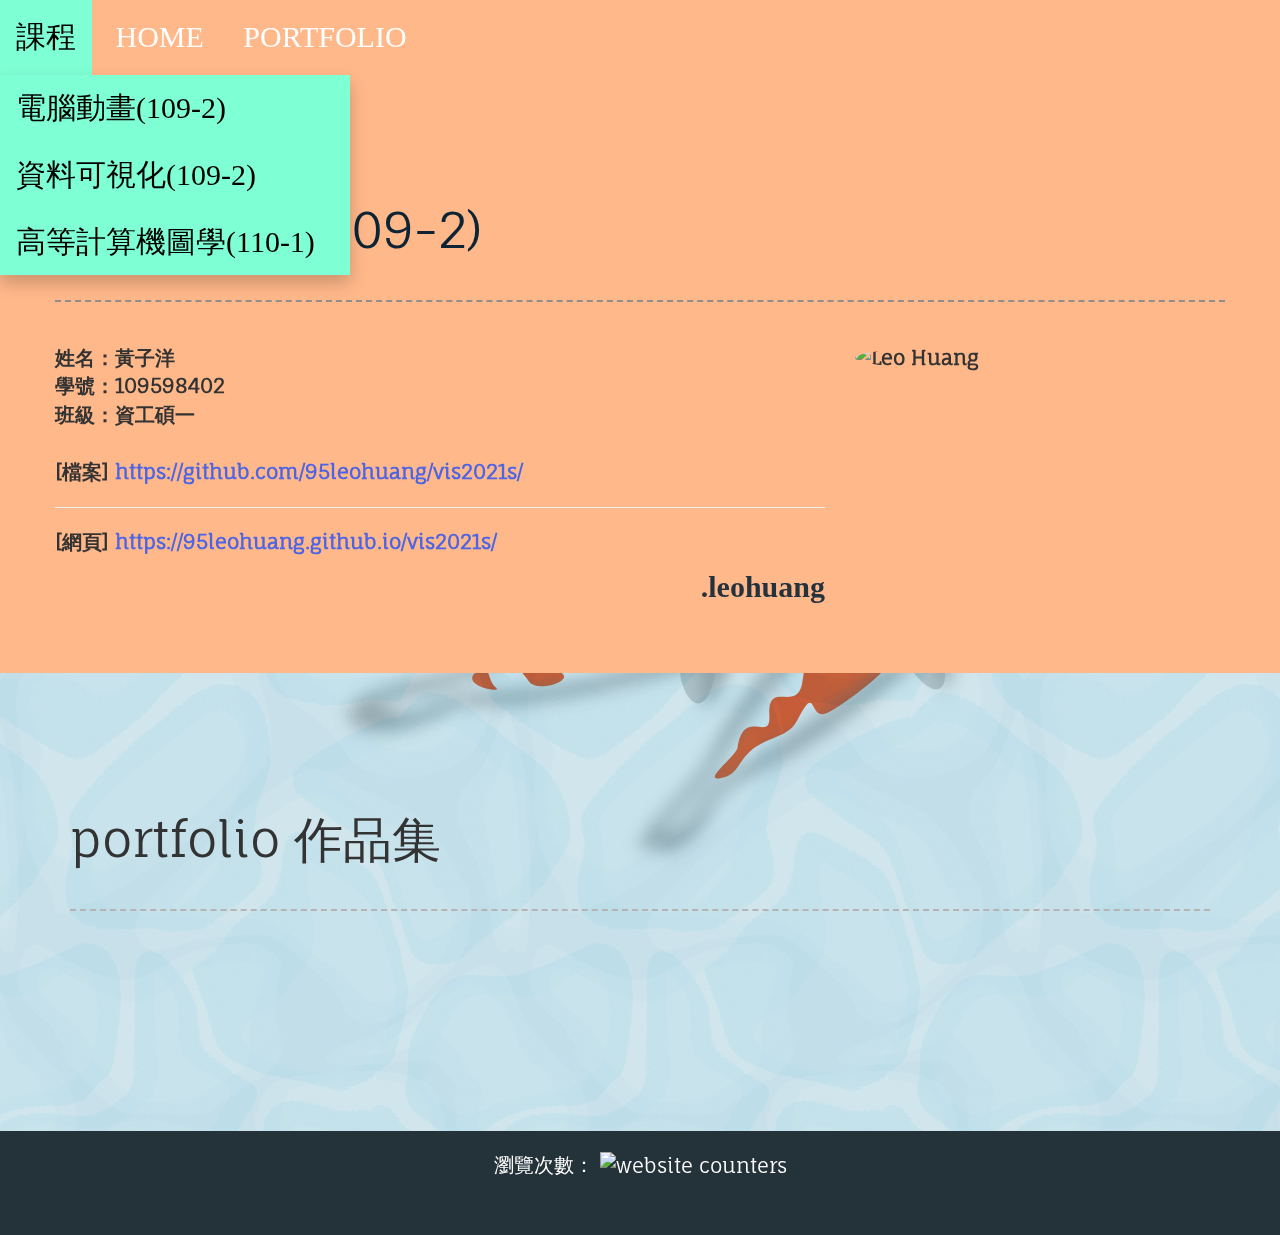
==== commit 7d49623c: "【Feat】 - add cg2021f link" ====
--- a/index.html
+++ b/index.html
@@ -19,6 +19,7 @@
                 <div class="dropdown-content">
                     <a href="https://95leohuang.github.io/ca2021s/" data-offset="-140">電腦動畫(109-2)</a>
                     <a href="https://95leohuang.github.io/vis2021s/" data-offset="-139">資料可視化(109-2)</a>
+                    <a href="https://ntut-cg-lab.github.io/cg2021f-hw00-95leohuang/" data-offset="-139">高等計算機圖學(110-1)</a>
                 </div>
             </div>
             <button class="dropbtn" onclick="scrolltoID('about')" data-offset="-140">HOME</button>
--- a/style.css
+++ b/style.css
@@ -216,7 +216,7 @@
     padding: 12px 16px;
     text-decoration: none;
     display: block;
-    width: 300px;
+    width: 350px;
 }
 
 .dropdown-content a:hover {
